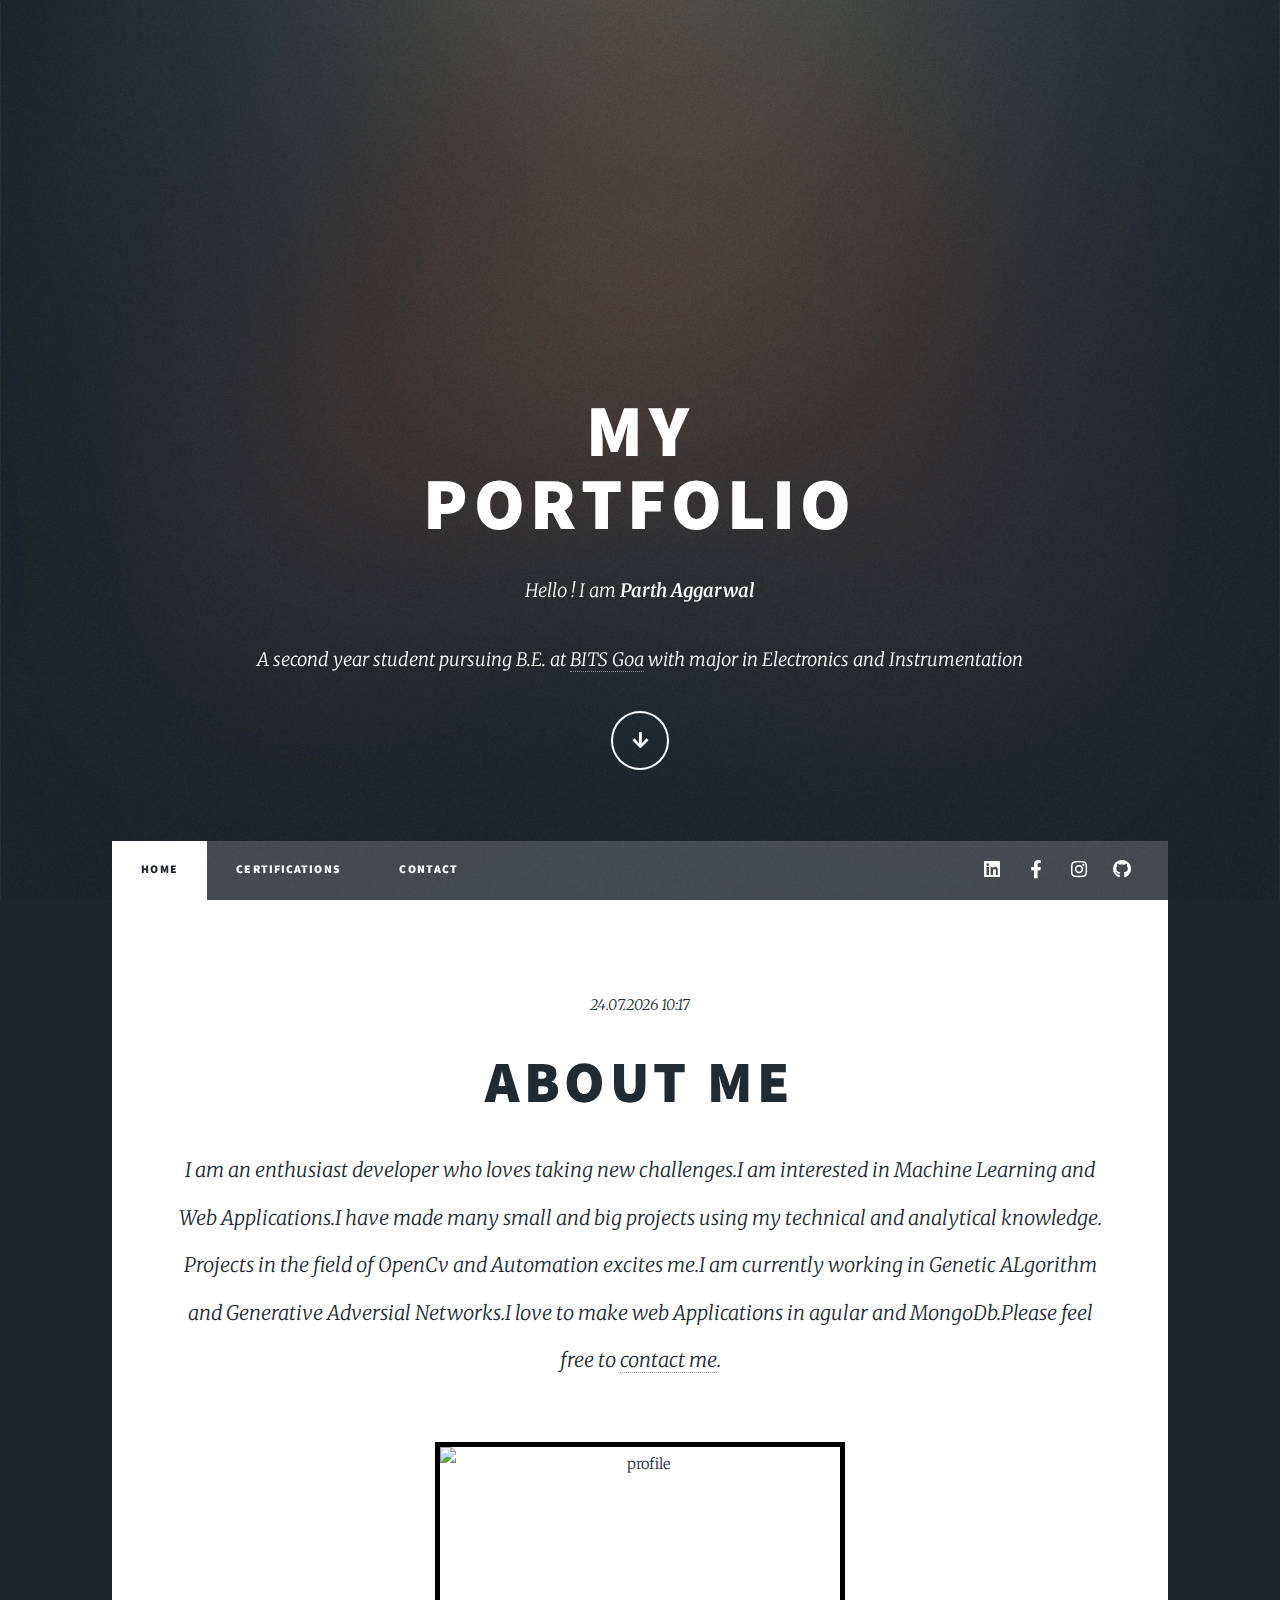
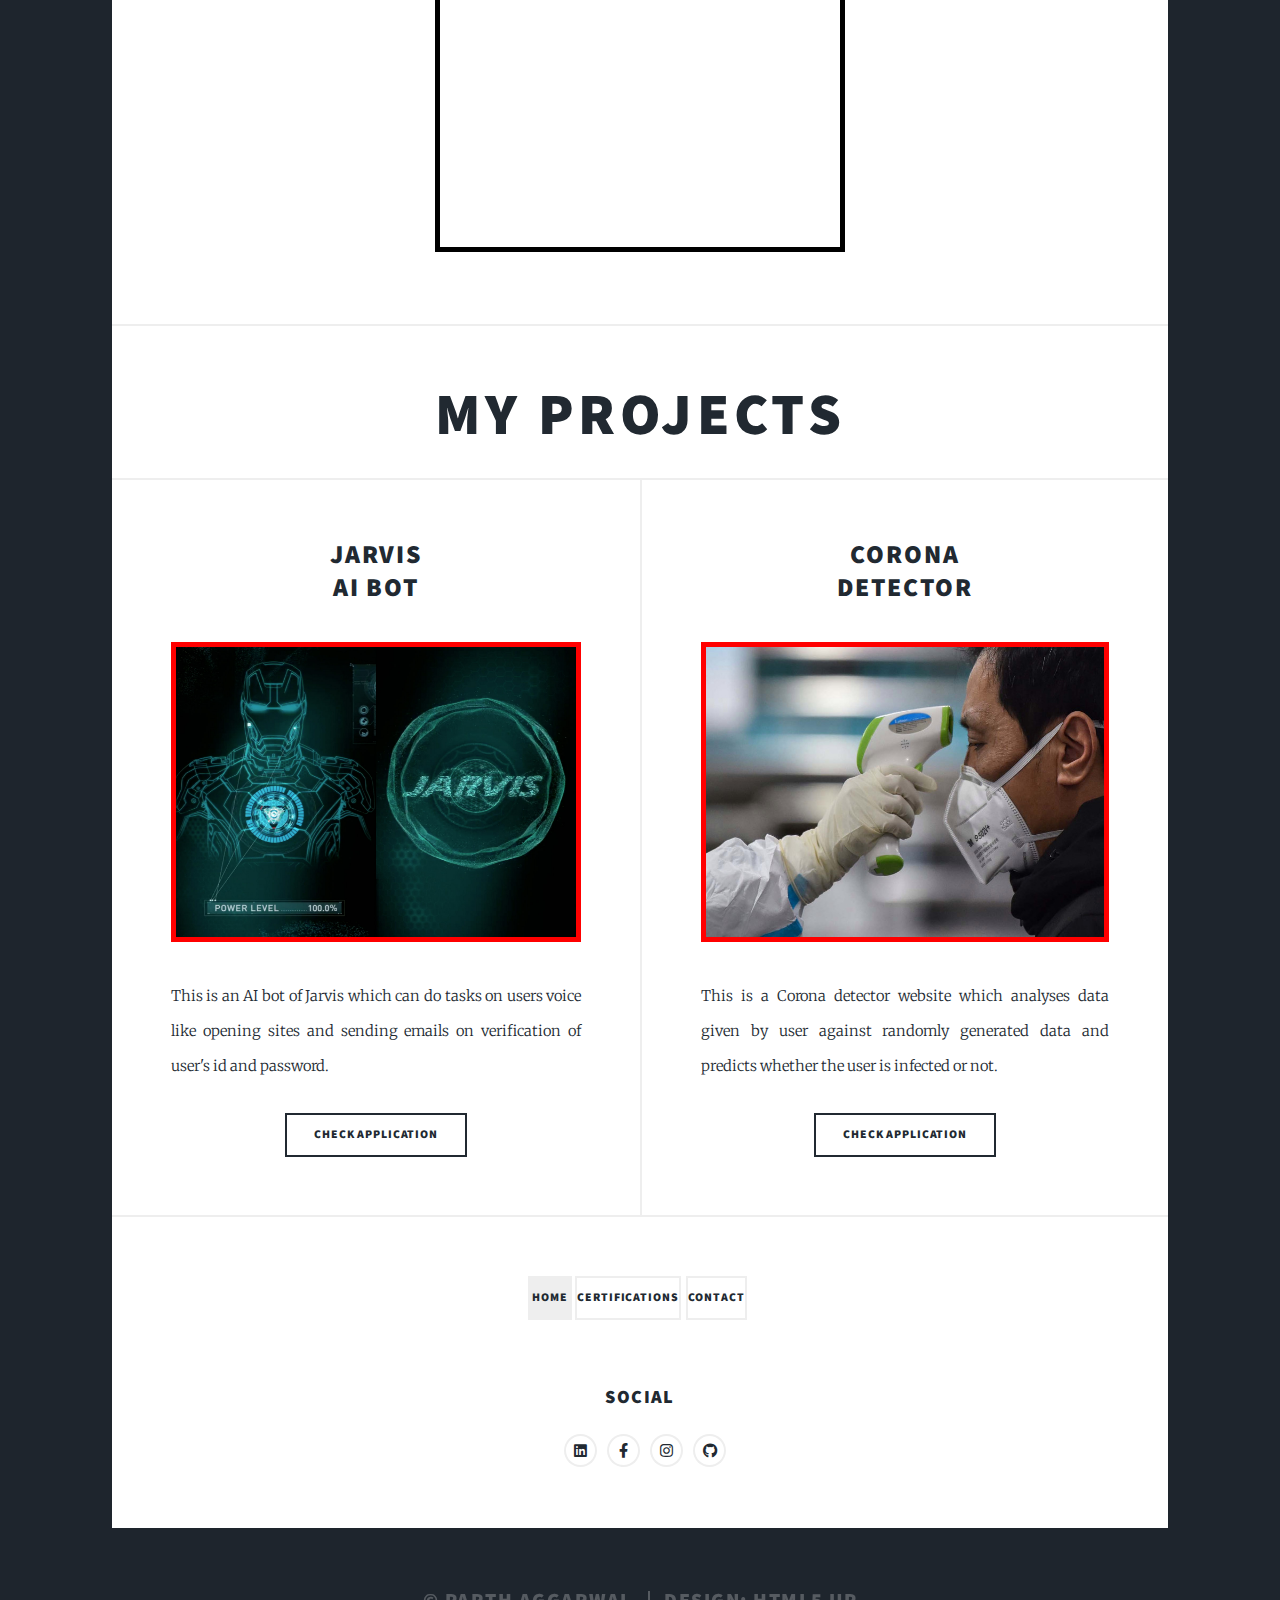
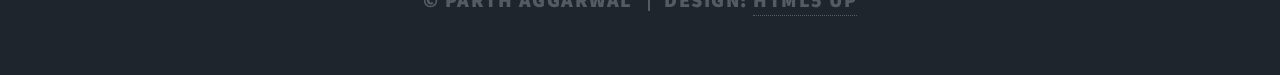
==== index.html @ b9d65b5a "Initial Upload" ====
<!DOCTYPE HTML>
<!--
	Massively by HTML5 UP
	html5up.net | @ajlkn
	Free for personal and commercial use under the CCA 3.0 license (html5up.net/license)
-->
<html>
	<head>
		<title>Parth Aggarwal</title>
		<meta charset="utf-8" />
		<meta name="viewport" content="width=device-width, initial-scale=1, user-scalable=no" />
		<link rel="stylesheet" href="assets/css/main.css" />
		<noscript><link rel="stylesheet" href="assets/css/noscript.css" /></noscript>
	</head>
	<body class="is-preload">
		<!-- Wrapper -->
			<div id="wrapper" class="fade-in">

				<!-- Intro -->
					<div id="intro">
						<h1>My<br />
						Portfolio</h1>
						<p>Hello ! I am <b>Parth Aggarwal</b></p>
						<p>A second year student pursuing B.E. at <a target="_blank" href="https://www.bits-pilani.ac.in/goa/">BITS Goa</a> with major in Electronics and Instrumentation</p>
						<ul class="actions">
							<li><a href="#header" class="button icon solid solo fa-arrow-down scrolly">Continue</a></li>
						</ul>
					</div>

				<!-- Header -->
					<header id="header">
						<a href="index.html" class="logo">Major Interests</a>
					</header>

				<!-- Nav -->
					<nav id="nav">
						<ul class="links">
							<li class="active"><a href="index.html">Home</a></li>
							<li><a href="certification.html">Certifications</a></li>
							<li><a href="contact.html">Contact</a></li>
						</ul>
						<ul class="icons">
							<li><a target="_blank" href="https://www.linkedin.com/in/parth-aggarwal-3418b3186/" class="icon brands alt fa-linkedin"><span class="label">LinkedIn</span></a></li>
							<li><a target="_blank" href="https://www.facebook.com/parth.aggarwal.3979" class="icon brands alt fa-facebook-f"><span class="label">Facebook</span></a></li>
							<li><a target="_blank" href="https://www.instagram.com/parth_agg/" class="icon brands alt fa-instagram"><span class="label">Instagram</span></a></li>
							<li><a target="_blank" href="https://github.com/aparth33" class="icon brands alt fa-github"><span class="label">GitHub</span></a></li>
						</ul>
					</nav>

				<!-- Main -->
					<div id="main">

						<!-- Featured Post -->
							<article class="post featured">
								<header class="major">
									<p><span id="datetime"></span></p>
									<script>
									var dt = new Date();
									document.getElementById("datetime").innerHTML = (("0"+dt.getDate()).slice(-2)) +"."+ (("0"+(dt.getMonth()+1)).slice(-2)) +"."+ (dt.getFullYear()) +" "+ (("0"+dt.getHours()).slice(-2)) +":"+ (("0"+dt.getMinutes()).slice(-2));
									</script>
									<h2><a href="#">About Me<br /></a></h2>
									<p style="font-size:20px">I am an enthusiast developer who loves taking new challenges.I am interested in Machine Learning and Web Applications.I have made many small and big projects using my technical and analytical knowledge.
										Projects in the field of OpenCv and Automation excites me.I am currently working in Genetic ALgorithm and Generative Adversial Networks.I love to make web Applications in agular and MongoDb.Please feel free to <a href="contact.html"> contact me</a>. 
									</p>
								</header>
								<a href="#" class="image main"><img src="https://bit.ly/3bOU0E6" alt="profile" height="400 px" width="400px"></a>
								
							</article>
							
							<h1>MY PROJECTS</h1>
						<!-- Posts -->
							<section class="posts">
								<article>
									<header>
										<h2><a href="#">JARVIS<br />
										AI Bot</a></h2>
									</header>
									<a href="https://github.com/aparth33/Jarvis" target="blank" class="image fit"><img src="images/jarvis.jpg" alt="Jarvis" height="300"></a>
									<p>This is an AI bot of Jarvis which can do tasks on users voice like opening sites and sending emails on verification of user's id and password.</p>
									<ul class="actions special">
										<li><a href="https://github.com/aparth33/Jarvis" target="blank" class="button">Check Application</a></li>
									</ul>
								</article>
								<article>
									<header>
										<h2><a href="#">Corona<br />
										Detector</a></h2>
									</header>
									<a href="https://github.com/aparth33/CoronaDetector" target="blank" class="image fit"><img src="images/corona.jpg" alt="corona" height="300"></a>
									<p>This is a Corona detector website which analyses data given by user against randomly generated data and predicts whether the user is infected or not.</p>
									<ul class="actions special">
										<li><a href="https://github.com/aparth33/CoronaDetector" target="blank" class="button">Check Application</a></li>
									</ul>
								</article>
								<!-- <article>
									<header>
										<span style="font-size:18px" class="date">April 18, 2017</span>
										<h2><a href="#">Ante mattis<br />
										interdum dolor</a></h2>
									</header>
									<a href="#" class="image fit"><img src="images/pic04.jpg" alt="" /></a>
									<p>Donec eget ex magna. Interdum et malesuada fames ac ante ipsum primis in faucibus. Pellentesque venenatis dolor imperdiet dolor mattis sagittis magna etiam.</p>
									<ul class="actions special">
										<li><a href="#" class="button">Check Application</a></li>
									</ul>
								</article>
								<article>
									<header>
										<span class="date">April 14, 2017</span>
										<h2><a href="#">Tempus sed<br />
										nulla imperdiet</a></h2>
									</header>
									<a href="#" class="image fit"><img src="images/pic05.jpg" alt="" /></a>
									<p>Donec eget ex magna. Interdum et malesuada fames ac ante ipsum primis in faucibus. Pellentesque venenatis dolor imperdiet dolor mattis sagittis magna etiam.</p>
									<ul class="actions special">
										<li><a href="#" class="button">Check Application</a></li>
									</ul>
								</article>
								<article>
									<header>
										<span class="date">April 11, 2017</span>
										<h2><a href="#">Odio magna<br />
										sed consectetur</a></h2>
									</header>
									<a href="#" class="image fit"><img src="images/pic06.jpg" alt="" /></a>
									<p>Donec eget ex magna. Interdum et malesuada fames ac ante ipsum primis in faucibus. Pellentesque venenatis dolor imperdiet dolor mattis sagittis magna etiam.</p>
									<ul class="actions special">
										<li><a href="#" class="button">Check Application</a></li>
									</ul>
								</article>
								<article>
									<header>
										<span class="date">April 7, 2017</span>
										<h2><a href="#">Augue lorem<br />
										primis vestibulum</a></h2>
									</header>
									<a href="#" class="image fit"><img src="images/pic07.jpg" alt="" /></a>
									<p>Donec eget ex magna. Interdum et malesuada fames ac ante ipsum primis in faucibus. Pellentesque venenatis dolor imperdiet dolor mattis sagittis magna etiam.</p>
									<ul class="actions special">
										<li><a href="#" class="button">Check Application</a></li>
									</ul>
								</article> -->
							</section>

						<!-- Footer -->
							<footer>
								<div class="pagination">
									<!--<a href="#" class="previous">Prev</a>-->
									<a href="#" style="margin-right:5px" class="page active">Home</a>
									<a href="certification.html" class="page">Certifications</a>
									<a href="contact.html" style="margin-left:5px" class="page">Contact</span>
								</div>
								<section>
									<h3>Social</h3>
									<ul class="icons alt">
										<li><a target="_blank" href="https://www.linkedin.com/in/parth-aggarwal-3418b3186/" class="icon brands alt fa-linkedin"><span class="label">LinkedIn</span></a></li>
										<li><a target="_blank" href="https://www.facebook.com/parth.aggarwal.3979" class="icon brands alt fa-facebook-f"><span class="label">Facebook</span></a></li>
										<li><a target="_blank" href="https://www.instagram.com/parth_agg/" class="icon brands alt fa-instagram"><span class="label">Instagram</span></a></li>
										<li><a target="_blank" href="https://github.com/aparth33" class="icon brands alt fa-github"><span class="label">GitHub</span></a></li>	
									</ul>
								</section>
							</footer>

					</div>
					
				

				<!-- Copyright -->
					<div style="font-size: 20px" id="copyright">
						<ul><li>&copy; Parth Aggarwal</li><li>Design: <a href="https://html5up.net">HTML5 UP</a></li></ul>
					</div>

			</div>

		<!-- Scripts -->
			<script src="assets/js/jquery.min.js"></script>
			<script src="assets/js/jquery.scrollex.min.js"></script>
			<script src="assets/js/jquery.scrolly.min.js"></script>
			<script src="assets/js/browser.min.js"></script>
			<script src="assets/js/breakpoints.min.js"></script>
			<script src="assets/js/util.js"></script>
			<script src="assets/js/main.js"></script>

	</body>
</html>
---- assets/css/main.css ----
@import url(fontawesome-all.min.css);
@import url("https://fonts.googleapis.com/css?family=Merriweather:300,700,300italic,700italic|Source+Sans+Pro:900");

/*
	Massively by HTML5 UP
	html5up.net | @ajlkn
	Free for personal and commercial use under the CCA 3.0 license (html5up.net/license)
*/

html, body, div, span, applet, object,
iframe, h1, h2, h3, h4, h5, h6, p, blockquote,
pre, a, abbr, acronym, address, big, cite,
code, del, dfn, em, img, ins, kbd, q, s, samp,
small, strike, strong, sub, sup, tt, var, b,
u, i, center, dl, dt, dd, ol, ul, li, fieldset,
form, label, legend, table, caption, tbody,
tfoot, thead, tr, th, td, article, aside,
canvas, details, embed, figure, figcaption,
footer, header, hgroup, menu, nav, output, ruby,
section, summary, time, mark, audio, video {
	margin: 0;
	padding: 0;
	border: 0;
	font-size: 100%;
	font: inherit;
	vertical-align: baseline;}

article, aside, details, figcaption, figure,
footer, header, hgroup, menu, nav, section {
	display: block;}

body {
	line-height: 1;
}

ol, ul {
	list-style: none;
}

blockquote, q {
	quotes: none;
}

	blockquote:before, blockquote:after, q:before, q:after {
		content: '';
		content: none;
	}

table {
	border-collapse: collapse;
	border-spacing: 0;
}

body {
	-webkit-text-size-adjust: none;
}

mark {
	background-color: transparent;
	color: inherit;
}

input::-moz-focus-inner {
	border: 0;
	padding: 0;
}

input, select, textarea {
	-moz-appearance: none;
	-webkit-appearance: none;
	-ms-appearance: none;
	appearance: none;
}
/* Basic */

	@-ms-viewport {
		width: device-width;
	}

	body {
		-ms-overflow-style: scrollbar;
	}

	@media screen and (max-width: 480px) {

		html, body {
			min-width: 320px;
		}

	}

	html {
		box-sizing: border-box;
	}

	*, *:before, *:after {
		box-sizing: inherit;
	}

	body {
		background-color: #1e252d;
	}

		body.is-preload *, body.is-preload *:before, body.is-preload *:after {
			-moz-animation: none !important;
			-webkit-animation: none !important;
			-ms-animation: none !important;
			animation: none !important;
			-moz-transition: none !important;
			-webkit-transition: none !important;
			-ms-transition: none !important;
			transition: none !important;
		}

/* Type */

	html {
		font-size: 16pt;
	}

		@media screen and (max-width: 1680px) {

			html {
				font-size: 12pt;
			}

		}

		@media screen and (max-width: 1280px) {

			html {
				font-size: 11pt;
			}

		}

		@media screen and (max-width: 360px) {

			html {
				font-size: 10pt;
			}

		}

	body {
		color: #212931;
	}

	body, input, select, textarea {
		font-family: "Merriweather", Georgia, serif;
		font-weight: 300;
		font-size: 1rem;
		line-height: 2.375;
	}

	a {
		-moz-transition: color 0.2s ease-in-out, background-color 0.2s ease-in-out, border-color 0.2s ease-in-out, box-shadow 0.2s ease-in-out;
		-webkit-transition: color 0.2s ease-in-out, background-color 0.2s ease-in-out, border-color 0.2s ease-in-out, box-shadow 0.2s ease-in-out;
		-ms-transition: color 0.2s ease-in-out, background-color 0.2s ease-in-out, border-color 0.2s ease-in-out, box-shadow 0.2s ease-in-out;
		transition: color 0.2s ease-in-out, background-color 0.2s ease-in-out, border-color 0.2s ease-in-out, box-shadow 0.2s ease-in-out;
		border-bottom: dotted 1px;
		text-decoration: none;
	}

		a:hover {
			border-bottom-color: transparent;
		}

	strong, b {
		font-weight: 600;
	}
	
	em, i {
		font-style: italic;
	}

	p {
		text-align: justify;
		margin: 0 0 2rem 0;
	}
	

	h1, h2, h3, h4, h5, h6 {
		font-family: "Source Sans Pro", Helvetica, sans-serif;
		font-weight: 900;
		line-height: 1.5;
		letter-spacing: 0.075em;
		text-transform: uppercase;
		margin: 0 0 1rem 0;
	}

		h1 a, h2 a, h3 a, h4 a, h5 a, h6 a {
			border-bottom: 0;
			color: inherit;
			text-decoration: none;
		}

	h1 {
		font-size: 4rem;
		line-height: 1.1;
		margin: 0 0 2rem 0;
		text-align: center;
	}

	h2 {
		font-size: 1.75rem;
		line-height: 1.3;
		margin: 0 0 1.5rem 0;
	}

	h3 {
		font-size: 1.25rem;
		margin: 0 0 1.5rem 0;
	}

	h4 {
		font-size: 1rem;
	}

	h5 {
		font-size: 0.9rem;
	}

	h6 {
		font-size: 0.8rem;
	}

	sub {
		font-size: 0.8rem;
		position: relative;
		top: 0.5rem;
	}

	sup {
		font-size: 0.8rem;
		position: relative;
		top: -0.5rem;
	}

	blockquote {
		border-left: solid 4px;
		font-style: italic;
		margin: 0 0 2rem 0;
		padding: 0.5rem 0 0.5rem 2rem;
	}

	code {
		border: solid 2px;
		font-family: "Courier New", monospace;
		font-size: 0.9rem;
		margin: 0 0.25rem;
		padding: 0.25rem 0.65rem;
	}

	pre {
		-webkit-overflow-scrolling: touch;
		font-family: "Courier New", monospace;
		font-size: 0.9rem;
		margin: 0 0 2rem 0;
	}

		pre code {
			display: block;
			line-height: 1.75;
			padding: 1rem 1.5rem;
			overflow-x: auto;
		}

	hr {
		border: 0;
		border-bottom: solid 2px;
		margin: 3rem 0;
	}

		hr.major {
			margin: 5rem 0;
		}

	.align-left {
		text-align: left;
	}

	.align-center {
		text-align: center;
	}

	.align-right {
		text-align: right;
	}

	input, select, textarea {
		color: #212931;
	}

	a {
		color: #212931;
		border-bottom-color: rgba(33, 41, 49, 0.5);
	}

		a:hover {
			border-bottom-color: transparent;
			color: #18bfef !important;
		}

	strong, b {
		color: #212931;
	}

	h1, h2, h3, h4, h5, h6 {
		color: #212931;
	}

	blockquote {
		border-left-color: #eeeeee;
	}

	code {
		background: rgba(220, 220, 220, 0.25);
		border-color: #eeeeee;
	}

	hr {
		border-bottom-color: #eeeeee;
	}

/* Row */

	.row {
		display: flex;
		flex-wrap: wrap;
		box-sizing: border-box;
		align-items: stretch;
	}

		.row > * {
			box-sizing: border-box;
		}

		.row.gtr-uniform > * > :last-child {
			margin-bottom: 0;
		}

		.row.aln-left {
			justify-content: flex-start;
		}

		.row.aln-center {
			justify-content: center;
		}

		.row.aln-right {
			justify-content: flex-end;
		}

		.row.aln-top {
			align-items: flex-start;
		}

		.row.aln-middle {
			align-items: center;
		}

		.row.aln-bottom {
			align-items: flex-end;
		}

		.row > .imp {
			order: -1;
		}

		.row > .col-1 {
			width: 8.33333%;
		}

		.row > .off-1 {
			margin-left: 8.33333%;
		}

		.row > .col-2 {
			width: 16.66667%;
		}

		.row > .off-2 {
			margin-left: 16.66667%;
		}

		.row > .col-3 {
			width: 25%;
		}

		.row > .off-3 {
			margin-left: 25%;
		}

		.row > .col-4 {
			width: 33.33333%;
		}

		.row > .off-4 {
			margin-left: 33.33333%;
		}

		.row > .col-5 {
			width: 41.66667%;
		}

		.row > .off-5 {
			margin-left: 41.66667%;
		}

		.row > .col-6 {
			width: 50%;
		}

		.row > .off-6 {
			margin-left: 50%;
		}

		.row > .col-7 {
			width: 58.33333%;
		}

		.row > .off-7 {
			margin-left: 58.33333%;
		}

		.row > .col-8 {
			width: 66.66667%;
		}

		.row > .off-8 {
			margin-left: 66.66667%;
		}

		.row > .col-9 {
			width: 75%;
		}

		.row > .off-9 {
			margin-left: 75%;
		}

		.row > .col-10 {
			width: 83.33333%;
		}

		.row > .off-10 {
			margin-left: 83.33333%;
		}

		.row > .col-11 {
			width: 91.66667%;
		}

		.row > .off-11 {
			margin-left: 91.66667%;
		}

		.row > .col-12 {
			width: 100%;
		}

		.row > .off-12 {
			margin-left: 100%;
		}

		.row.gtr-0 {
			margin-top: 0;
			margin-left: 0rem;
		}

			.row.gtr-0 > * {
				padding: 0 0 0 0rem;
			}

			.row.gtr-0.gtr-uniform {
				margin-top: 0rem;
			}

				.row.gtr-0.gtr-uniform > * {
					padding-top: 0rem;
				}

		.row.gtr-25 {
			margin-top: 0;
			margin-left: -0.375rem;
		}

			.row.gtr-25 > * {
				padding: 0 0 0 0.375rem;
			}

			.row.gtr-25.gtr-uniform {
				margin-top: -0.375rem;
			}

				.row.gtr-25.gtr-uniform > * {
					padding-top: 0.375rem;
				}

		.row.gtr-50 {
			margin-top: 0;
			margin-left: -0.75rem;
		}

			.row.gtr-50 > * {
				padding: 0 0 0 0.75rem;
			}

			.row.gtr-50.gtr-uniform {
				margin-top: -0.75rem;
			}

				.row.gtr-50.gtr-uniform > * {
					padding-top: 0.75rem;
				}

		.row {
			margin-top: 0;
			margin-left: -1.5rem;
		}

			.row > * {
				padding: 0 0 0 1.5rem;
			}

			.row.gtr-uniform {
				margin-top: -1.5rem;
			}

				.row.gtr-uniform > * {
					padding-top: 1.5rem;
				}

		.row.gtr-150 {
			margin-top: 0;
			margin-left: -2.25rem;
		}

			.row.gtr-150 > * {
				padding: 0 0 0 2.25rem;
			}

			.row.gtr-150.gtr-uniform {
				margin-top: -2.25rem;
			}

				.row.gtr-150.gtr-uniform > * {
					padding-top: 2.25rem;
				}

		.row.gtr-200 {
			margin-top: 0;
			margin-left: -3rem;
		}

			.row.gtr-200 > * {
				padding: 0 0 0 3rem;
			}

			.row.gtr-200.gtr-uniform {
				margin-top: -3rem;
			}

				.row.gtr-200.gtr-uniform > * {
					padding-top: 3rem;
				}

		@media screen and (max-width: 1680px) {

			.row {
				display: flex;
				flex-wrap: wrap;
				box-sizing: border-box;
				align-items: stretch;
			}

				.row > * {
					box-sizing: border-box;
				}

				.row.gtr-uniform > * > :last-child {
					margin-bottom: 0;
				}

				.row.aln-left {
					justify-content: flex-start;
				}

				.row.aln-center {
					justify-content: center;
				}

				.row.aln-right {
					justify-content: flex-end;
				}

				.row.aln-top {
					align-items: flex-start;
				}

				.row.aln-middle {
					align-items: center;
				}

				.row.aln-bottom {
					align-items: flex-end;
				}

				.row > .imp-xlarge {
					order: -1;
				}

				.row > .col-1-xlarge {
					width: 8.33333%;
				}

				.row > .off-1-xlarge {
					margin-left: 8.33333%;
				}

				.row > .col-2-xlarge {
					width: 16.66667%;
				}

				.row > .off-2-xlarge {
					margin-left: 16.66667%;
				}

				.row > .col-3-xlarge {
					width: 25%;
				}

				.row > .off-3-xlarge {
					margin-left: 25%;
				}

				.row > .col-4-xlarge {
					width: 33.33333%;
				}

				.row > .off-4-xlarge {
					margin-left: 33.33333%;
				}

				.row > .col-5-xlarge {
					width: 41.66667%;
				}

				.row > .off-5-xlarge {
					margin-left: 41.66667%;
				}

				.row > .col-6-xlarge {
					width: 50%;
				}

				.row > .off-6-xlarge {
					margin-left: 50%;
				}

				.row > .col-7-xlarge {
					width: 58.33333%;
				}

				.row > .off-7-xlarge {
					margin-left: 58.33333%;
				}

				.row > .col-8-xlarge {
					width: 66.66667%;
				}

				.row > .off-8-xlarge {
					margin-left: 66.66667%;
				}

				.row > .col-9-xlarge {
					width: 75%;
				}

				.row > .off-9-xlarge {
					margin-left: 75%;
				}

				.row > .col-10-xlarge {
					width: 83.33333%;
				}

				.row > .off-10-xlarge {
					margin-left: 83.33333%;
				}

				.row > .col-11-xlarge {
					width: 91.66667%;
				}

				.row > .off-11-xlarge {
					margin-left: 91.66667%;
				}

				.row > .col-12-xlarge {
					width: 100%;
				}

				.row > .off-12-xlarge {
					margin-left: 100%;
				}

				.row.gtr-0 {
					margin-top: 0;
					margin-left: 0rem;
				}

					.row.gtr-0 > * {
						padding: 0 0 0 0rem;
					}

					.row.gtr-0.gtr-uniform {
						margin-top: 0rem;
					}

						.row.gtr-0.gtr-uniform > * {
							padding-top: 0rem;
						}

				.row.gtr-25 {
					margin-top: 0;
					margin-left: -0.375rem;
				}

					.row.gtr-25 > * {
						padding: 0 0 0 0.375rem;
					}

					.row.gtr-25.gtr-uniform {
						margin-top: -0.375rem;
					}

						.row.gtr-25.gtr-uniform > * {
							padding-top: 0.375rem;
						}

				.row.gtr-50 {
					margin-top: 0;
					margin-left: -0.75rem;
				}

					.row.gtr-50 > * {
						padding: 0 0 0 0.75rem;
					}

					.row.gtr-50.gtr-uniform {
						margin-top: -0.75rem;
					}

						.row.gtr-50.gtr-uniform > * {
							padding-top: 0.75rem;
						}

				.row {
					margin-top: 0;
					margin-left: -1.5rem;
				}

					.row > * {
						padding: 0 0 0 1.5rem;
					}

					.row.gtr-uniform {
						margin-top: -1.5rem;
					}

						.row.gtr-uniform > * {
							padding-top: 1.5rem;
						}

				.row.gtr-150 {
					margin-top: 0;
					margin-left: -2.25rem;
				}

					.row.gtr-150 > * {
						padding: 0 0 0 2.25rem;
					}

					.row.gtr-150.gtr-uniform {
						margin-top: -2.25rem;
					}

						.row.gtr-150.gtr-uniform > * {
							padding-top: 2.25rem;
						}

				.row.gtr-200 {
					margin-top: 0;
					margin-left: -3rem;
				}

					.row.gtr-200 > * {
						padding: 0 0 0 3rem;
					}

					.row.gtr-200.gtr-uniform {
						margin-top: -3rem;
					}

						.row.gtr-200.gtr-uniform > * {
							padding-top: 3rem;
						}

		}

		@media screen and (max-width: 1280px) {

			.row {
				display: flex;
				flex-wrap: wrap;
				box-sizing: border-box;
				align-items: stretch;
			}

				.row > * {
					box-sizing: border-box;
				}

				.row.gtr-uniform > * > :last-child {
					margin-bottom: 0;
				}

				.row.aln-left {
					justify-content: flex-start;
				}

				.row.aln-center {
					justify-content: center;
				}

				.row.aln-right {
					justify-content: flex-end;
				}

				.row.aln-top {
					align-items: flex-start;
				}

				.row.aln-middle {
					align-items: center;
				}

				.row.aln-bottom {
					align-items: flex-end;
				}

				.row > .imp-large {
					order: -1;
				}

				.row > .col-1-large {
					width: 8.33333%;
				}

				.row > .off-1-large {
					margin-left: 8.33333%;
				}

				.row > .col-2-large {
					width: 16.66667%;
				}

				.row > .off-2-large {
					margin-left: 16.66667%;
				}

				.row > .col-3-large {
					width: 25%;
				}

				.row > .off-3-large {
					margin-left: 25%;
				}

				.row > .col-4-large {
					width: 33.33333%;
				}

				.row > .off-4-large {
					margin-left: 33.33333%;
				}

				.row > .col-5-large {
					width: 41.66667%;
				}

				.row > .off-5-large {
					margin-left: 41.66667%;
				}

				.row > .col-6-large {
					width: 50%;
				}

				.row > .off-6-large {
					margin-left: 50%;
				}

				.row > .col-7-large {
					width: 58.33333%;
				}

				.row > .off-7-large {
					margin-left: 58.33333%;
				}

				.row > .col-8-large {
					width: 66.66667%;
				}

				.row > .off-8-large {
					margin-left: 66.66667%;
				}

				.row > .col-9-large {
					width: 75%;
				}

				.row > .off-9-large {
					margin-left: 75%;
				}

				.row > .col-10-large {
					width: 83.33333%;
				}

				.row > .off-10-large {
					margin-left: 83.33333%;
				}

				.row > .col-11-large {
					width: 91.66667%;
				}

				.row > .off-11-large {
					margin-left: 91.66667%;
				}

				.row > .col-12-large {
					width: 100%;
				}

				.row > .off-12-large {
					margin-left: 100%;
				}

				.row.gtr-0 {
					margin-top: 0;
					margin-left: 0rem;
				}

					.row.gtr-0 > * {
						padding: 0 0 0 0rem;
					}

					.row.gtr-0.gtr-uniform {
						margin-top: 0rem;
					}

						.row.gtr-0.gtr-uniform > * {
							padding-top: 0rem;
						}

				.row.gtr-25 {
					margin-top: 0;
					margin-left: -0.375rem;
				}

					.row.gtr-25 > * {
						padding: 0 0 0 0.375rem;
					}

					.row.gtr-25.gtr-uniform {
						margin-top: -0.375rem;
					}

						.row.gtr-25.gtr-uniform > * {
							padding-top: 0.375rem;
						}

				.row.gtr-50 {
					margin-top: 0;
					margin-left: -0.75rem;
				}

					.row.gtr-50 > * {
						padding: 0 0 0 0.75rem;
					}

					.row.gtr-50.gtr-uniform {
						margin-top: -0.75rem;
					}

						.row.gtr-50.gtr-uniform > * {
							padding-top: 0.75rem;
						}

				.row {
					margin-top: 0;
					margin-left: -1.5rem;
				}

					.row > * {
						padding: 0 0 0 1.5rem;
					}

					.row.gtr-uniform {
						margin-top: -1.5rem;
					}

						.row.gtr-uniform > * {
							padding-top: 1.5rem;
						}

				.row.gtr-150 {
					margin-top: 0;
					margin-left: -2.25rem;
				}

					.row.gtr-150 > * {
						padding: 0 0 0 2.25rem;
					}

					.row.gtr-150.gtr-uniform {
						margin-top: -2.25rem;
					}

						.row.gtr-150.gtr-uniform > * {
							padding-top: 2.25rem;
						}

				.row.gtr-200 {
					margin-top: 0;
					margin-left: -3rem;
				}

					.row.gtr-200 > * {
						padding: 0 0 0 3rem;
					}

					.row.gtr-200.gtr-uniform {
						margin-top: -3rem;
					}

						.row.gtr-200.gtr-uniform > * {
							padding-top: 3rem;
						}

		}

		@media screen and (max-width: 980px) {

			.row {
				display: flex;
				flex-wrap: wrap;
				box-sizing: border-box;
				align-items: stretch;
			}

				.row > * {
					box-sizing: border-box;
				}

				.row.gtr-uniform > * > :last-child {
					margin-bottom: 0;
				}

				.row.aln-left {
					justify-content: flex-start;
				}

				.row.aln-center {
					justify-content: center;
				}

				.row.aln-right {
					justify-content: flex-end;
				}

				.row.aln-top {
					align-items: flex-start;
				}

				.row.aln-middle {
					align-items: center;
				}

				.row.aln-bottom {
					align-items: flex-end;
				}

				.row > .imp-medium {
					order: -1;
				}

				.row > .col-1-medium {
					width: 8.33333%;
				}

				.row > .off-1-medium {
					margin-left: 8.33333%;
				}

				.row > .col-2-medium {
					width: 16.66667%;
				}

				.row > .off-2-medium {
					margin-left: 16.66667%;
				}

				.row > .col-3-medium {
					width: 25%;
				}

				.row > .off-3-medium {
					margin-left: 25%;
				}

				.row > .col-4-medium {
					width: 33.33333%;
				}

				.row > .off-4-medium {
					margin-left: 33.33333%;
				}

				.row > .col-5-medium {
					width: 41.66667%;
				}

				.row > .off-5-medium {
					margin-left: 41.66667%;
				}

				.row > .col-6-medium {
					width: 50%;
				}

				.row > .off-6-medium {
					margin-left: 50%;
				}

				.row > .col-7-medium {
					width: 58.33333%;
				}

				.row > .off-7-medium {
					margin-left: 58.33333%;
				}

				.row > .col-8-medium {
					width: 66.66667%;
				}

				.row > .off-8-medium {
					margin-left: 66.66667%;
				}

				.row > .col-9-medium {
					width: 75%;
				}

				.row > .off-9-medium {
					margin-left: 75%;
				}

				.row > .col-10-medium {
					width: 83.33333%;
				}

				.row > .off-10-medium {
					margin-left: 83.33333%;
				}

				.row > .col-11-medium {
					width: 91.66667%;
				}

				.row > .off-11-medium {
					margin-left: 91.66667%;
				}

				.row > .col-12-medium {
					width: 100%;
				}

				.row > .off-12-medium {
					margin-left: 100%;
				}

				.row.gtr-0 {
					margin-top: 0;
					margin-left: 0rem;
				}

					.row.gtr-0 > * {
						padding: 0 0 0 0rem;
					}

					.row.gtr-0.gtr-uniform {
						margin-top: 0rem;
					}

						.row.gtr-0.gtr-uniform > * {
							padding-top: 0rem;
						}

				.row.gtr-25 {
					margin-top: 0;
					margin-left: -0.375rem;
				}

					.row.gtr-25 > * {
						padding: 0 0 0 0.375rem;
					}

					.row.gtr-25.gtr-uniform {
						margin-top: -0.375rem;
					}

						.row.gtr-25.gtr-uniform > * {
							padding-top: 0.375rem;
						}

				.row.gtr-50 {
					margin-top: 0;
					margin-left: -0.75rem;
				}

					.row.gtr-50 > * {
						padding: 0 0 0 0.75rem;
					}

					.row.gtr-50.gtr-uniform {
						margin-top: -0.75rem;
					}

						.row.gtr-50.gtr-uniform > * {
							padding-top: 0.75rem;
						}

				.row {
					margin-top: 0;
					margin-left: -1.5rem;
				}

					.row > * {
						padding: 0 0 0 1.5rem;
					}

					.row.gtr-uniform {
						margin-top: -1.5rem;
					}

						.row.gtr-uniform > * {
							padding-top: 1.5rem;
						}

				.row.gtr-150 {
					margin-top: 0;
					margin-left: -2.25rem;
				}

					.row.gtr-150 > * {
						padding: 0 0 0 2.25rem;
					}

					.row.gtr-150.gtr-uniform {
						margin-top: -2.25rem;
					}

						.row.gtr-150.gtr-uniform > * {
							padding-top: 2.25rem;
						}

				.row.gtr-200 {
					margin-top: 0;
					margin-left: -3rem;
				}

					.row.gtr-200 > * {
						padding: 0 0 0 3rem;
					}

					.row.gtr-200.gtr-uniform {
						margin-top: -3rem;
					}

						.row.gtr-200.gtr-uniform > * {
							padding-top: 3rem;
						}

		}

		@media screen and (max-width: 736px) {

			.row {
				display: flex;
				flex-wrap: wrap;
				box-sizing: border-box;
				align-items: stretch;
			}

				.row > * {
					box-sizing: border-box;
				}

				.row.gtr-uniform > * > :last-child {
					margin-bottom: 0;
				}

				.row.aln-left {
					justify-content: flex-start;
				}

				.row.aln-center {
					justify-content: center;
				}

				.row.aln-right {
					justify-content: flex-end;
				}

				.row.aln-top {
					align-items: flex-start;
				}

				.row.aln-middle {
					align-items: center;
				}

				.row.aln-bottom {
					align-items: flex-end;
				}

				.row > .imp-small {
					order: -1;
				}

				.row > .col-1-small {
					width: 8.33333%;
				}

				.row > .off-1-small {
					margin-left: 8.33333%;
				}

				.row > .col-2-small {
					width: 16.66667%;
				}

				.row > .off-2-small {
					margin-left: 16.66667%;
				}

				.row > .col-3-small {
					width: 25%;
				}

				.row > .off-3-small {
					margin-left: 25%;
				}

				.row > .col-4-small {
					width: 33.33333%;
				}

				.row > .off-4-small {
					margin-left: 33.33333%;
				}

				.row > .col-5-small {
					width: 41.66667%;
				}

				.row > .off-5-small {
					margin-left: 41.66667%;
				}

				.row > .col-6-small {
					width: 50%;
				}

				.row > .off-6-small {
					margin-left: 50%;
				}

				.row > .col-7-small {
					width: 58.33333%;
				}

				.row > .off-7-small {
					margin-left: 58.33333%;
				}

				.row > .col-8-small {
					width: 66.66667%;
				}

				.row > .off-8-small {
					margin-left: 66.66667%;
				}

				.row > .col-9-small {
					width: 75%;
				}

				.row > .off-9-small {
					margin-left: 75%;
				}

				.row > .col-10-small {
					width: 83.33333%;
				}

				.row > .off-10-small {
					margin-left: 83.33333%;
				}

				.row > .col-11-small {
					width: 91.66667%;
				}

				.row > .off-11-small {
					margin-left: 91.66667%;
				}

				.row > .col-12-small {
					width: 100%;
				}

				.row > .off-12-small {
					margin-left: 100%;
				}

				.row.gtr-0 {
					margin-top: 0;
					margin-left: 0rem;
				}

					.row.gtr-0 > * {
						padding: 0 0 0 0rem;
					}

					.row.gtr-0.gtr-uniform {
						margin-top: 0rem;
					}

						.row.gtr-0.gtr-uniform > * {
							padding-top: 0rem;
						}

				.row.gtr-25 {
					margin-top: 0;
					margin-left: -0.375rem;
				}

					.row.gtr-25 > * {
						padding: 0 0 0 0.375rem;
					}

					.row.gtr-25.gtr-uniform {
						margin-top: -0.375rem;
					}

						.row.gtr-25.gtr-uniform > * {
							padding-top: 0.375rem;
						}

				.row.gtr-50 {
					margin-top: 0;
					margin-left: -0.75rem;
				}

					.row.gtr-50 > * {
						padding: 0 0 0 0.75rem;
					}

					.row.gtr-50.gtr-uniform {
						margin-top: -0.75rem;
					}

						.row.gtr-50.gtr-uniform > * {
							padding-top: 0.75rem;
						}

				.row {
					margin-top: 0;
					margin-left: -1.5rem;
				}

					.row > * {
						padding: 0 0 0 1.5rem;
					}

					.row.gtr-uniform {
						margin-top: -1.5rem;
					}

						.row.gtr-uniform > * {
							padding-top: 1.5rem;
						}

				.row.gtr-150 {
					margin-top: 0;
					margin-left: -2.25rem;
				}

					.row.gtr-150 > * {
						padding: 0 0 0 2.25rem;
					}

					.row.gtr-150.gtr-uniform {
						margin-top: -2.25rem;
					}

						.row.gtr-150.gtr-uniform > * {
							padding-top: 2.25rem;
						}

				.row.gtr-200 {
					margin-top: 0;
					margin-left: -3rem;
				}

					.row.gtr-200 > * {
						padding: 0 0 0 3rem;
					}

					.row.gtr-200.gtr-uniform {
						margin-top: -3rem;
					}

						.row.gtr-200.gtr-uniform > * {
							padding-top: 3rem;
						}

		}

		@media screen and (max-width: 480px) {

			.row {
				display: flex;
				flex-wrap: wrap;
				box-sizing: border-box;
				align-items: stretch;
			}

				.row > * {
					box-sizing: border-box;
				}

				.row.gtr-uniform > * > :last-child {
					margin-bottom: 0;
				}

				.row.aln-left {
					justify-content: flex-start;
				}

				.row.aln-center {
					justify-content: center;
				}

				.row.aln-right {
					justify-content: flex-end;
				}

				.row.aln-top {
					align-items: flex-start;
				}

				.row.aln-middle {
					align-items: center;
				}

				.row.aln-bottom {
					align-items: flex-end;
				}

				.row > .imp-xsmall {
					order: -1;
				}

				.row > .col-1-xsmall {
					width: 8.33333%;
				}

				.row > .off-1-xsmall {
					margin-left: 8.33333%;
				}

				.row > .col-2-xsmall {
					width: 16.66667%;
				}

				.row > .off-2-xsmall {
					margin-left: 16.66667%;
				}

				.row > .col-3-xsmall {
					width: 25%;
				}

				.row > .off-3-xsmall {
					margin-left: 25%;
				}

				.row > .col-4-xsmall {
					width: 33.33333%;
				}

				.row > .off-4-xsmall {
					margin-left: 33.33333%;
				}

				.row > .col-5-xsmall {
					width: 41.66667%;
				}

				.row > .off-5-xsmall {
					margin-left: 41.66667%;
				}

				.row > .col-6-xsmall {
					width: 50%;
				}

				.row > .off-6-xsmall {
					margin-left: 50%;
				}

				.row > .col-7-xsmall {
					width: 58.33333%;
				}

				.row > .off-7-xsmall {
					margin-left: 58.33333%;
				}

				.row > .col-8-xsmall {
					width: 66.66667%;
				}

				.row > .off-8-xsmall {
					margin-left: 66.66667%;
				}

				.row > .col-9-xsmall {
					width: 75%;
				}

				.row > .off-9-xsmall {
					margin-left: 75%;
				}

				.row > .col-10-xsmall {
					width: 83.33333%;
				}

				.row > .off-10-xsmall {
					margin-left: 83.33333%;
				}

				.row > .col-11-xsmall {
					width: 91.66667%;
				}

				.row > .off-11-xsmall {
					margin-left: 91.66667%;
				}

				.row > .col-12-xsmall {
					width: 100%;
				}

				.row > .off-12-xsmall {
					margin-left: 100%;
				}

				.row.gtr-0 {
					margin-top: 0;
					margin-left: 0rem;
				}

					.row.gtr-0 > * {
						padding: 0 0 0 0rem;
					}

					.row.gtr-0.gtr-uniform {
						margin-top: 0rem;
					}

						.row.gtr-0.gtr-uniform > * {
							padding-top: 0rem;
						}

				.row.gtr-25 {
					margin-top: 0;
					margin-left: -0.375rem;
				}

					.row.gtr-25 > * {
						padding: 0 0 0 0.375rem;
					}

					.row.gtr-25.gtr-uniform {
						margin-top: -0.375rem;
					}

						.row.gtr-25.gtr-uniform > * {
							padding-top: 0.375rem;
						}

				.row.gtr-50 {
					margin-top: 0;
					margin-left: -0.75rem;
				}

					.row.gtr-50 > * {
						padding: 0 0 0 0.75rem;
					}

					.row.gtr-50.gtr-uniform {
						margin-top: -0.75rem;
					}

						.row.gtr-50.gtr-uniform > * {
							padding-top: 0.75rem;
						}

				.row {
					margin-top: 0;
					margin-left: -1.5rem;
				}

					.row > * {
						padding: 0 0 0 1.5rem;
					}

					.row.gtr-uniform {
						margin-top: -1.5rem;
					}

						.row.gtr-uniform > * {
							padding-top: 1.5rem;
						}

				.row.gtr-150 {
					margin-top: 0;
					margin-left: -2.25rem;
				}

					.row.gtr-150 > * {
						padding: 0 0 0 2.25rem;
					}

					.row.gtr-150.gtr-uniform {
						margin-top: -2.25rem;
					}

						.row.gtr-150.gtr-uniform > * {
							padding-top: 2.25rem;
						}

				.row.gtr-200 {
					margin-top: 0;
					margin-left: -3rem;
				}

					.row.gtr-200 > * {
						padding: 0 0 0 3rem;
					}

					.row.gtr-200.gtr-uniform {
						margin-top: -3rem;
					}

						.row.gtr-200.gtr-uniform > * {
							padding-top: 3rem;
						}

		}

		@media screen and (max-width: 360px) {

			.row {
				display: flex;
				flex-wrap: wrap;
				box-sizing: border-box;
				align-items: stretch;
			}

				.row > * {
					box-sizing: border-box;
				}

				.row.gtr-uniform > * > :last-child {
					margin-bottom: 0;
				}

				.row.aln-left {
					justify-content: flex-start;
				}

				.row.aln-center {
					justify-content: center;
				}

				.row.aln-right {
					justify-content: flex-end;
				}

				.row.aln-top {
					align-items: flex-start;
				}

				.row.aln-middle {
					align-items: center;
				}

				.row.aln-bottom {
					align-items: flex-end;
				}

				.row > .imp-xxsmall {
					order: -1;
				}

				.row > .col-1-xxsmall {
					width: 8.33333%;
				}

				.row > .off-1-xxsmall {
					margin-left: 8.33333%;
				}

				.row > .col-2-xxsmall {
					width: 16.66667%;
				}

				.row > .off-2-xxsmall {
					margin-left: 16.66667%;
				}

				.row > .col-3-xxsmall {
					width: 25%;
				}

				.row > .off-3-xxsmall {
					margin-left: 25%;
				}

				.row > .col-4-xxsmall {
					width: 33.33333%;
				}

				.row > .off-4-xxsmall {
					margin-left: 33.33333%;
				}

				.row > .col-5-xxsmall {
					width: 41.66667%;
				}

				.row > .off-5-xxsmall {
					margin-left: 41.66667%;
				}

				.row > .col-6-xxsmall {
					width: 50%;
				}

				.row > .off-6-xxsmall {
					margin-left: 50%;
				}

				.row > .col-7-xxsmall {
					width: 58.33333%;
				}

				.row > .off-7-xxsmall {
					margin-left: 58.33333%;
				}

				.row > .col-8-xxsmall {
					width: 66.66667%;
				}

				.row > .off-8-xxsmall {
					margin-left: 66.66667%;
				}

				.row > .col-9-xxsmall {
					width: 75%;
				}

				.row > .off-9-xxsmall {
					margin-left: 75%;
				}

				.row > .col-10-xxsmall {
					width: 83.33333%;
				}

				.row > .off-10-xxsmall {
					margin-left: 83.33333%;
				}

				.row > .col-11-xxsmall {
					width: 91.66667%;
				}

				.row > .off-11-xxsmall {
					margin-left: 91.66667%;
				}

				.row > .col-12-xxsmall {
					width: 100%;
				}

				.row > .off-12-xxsmall {
					margin-left: 100%;
				}

				.row.gtr-0 {
					margin-top: 0;
					margin-left: 0rem;
				}

					.row.gtr-0 > * {
						padding: 0 0 0 0rem;
					}

					.row.gtr-0.gtr-uniform {
						margin-top: 0rem;
					}

						.row.gtr-0.gtr-uniform > * {
							padding-top: 0rem;
						}

				.row.gtr-25 {
					margin-top: 0;
					margin-left: -0.375rem;
				}

					.row.gtr-25 > * {
						padding: 0 0 0 0.375rem;
					}

					.row.gtr-25.gtr-uniform {
						margin-top: -0.375rem;
					}

						.row.gtr-25.gtr-uniform > * {
							padding-top: 0.375rem;
						}

				.row.gtr-50 {
					margin-top: 0;
					margin-left: -0.75rem;
				}

					.row.gtr-50 > * {
						padding: 0 0 0 0.75rem;
					}

					.row.gtr-50.gtr-uniform {
						margin-top: -0.75rem;
					}

						.row.gtr-50.gtr-uniform > * {
							padding-top: 0.75rem;
						}

				.row {
					margin-top: 0;
					margin-left: -1.5rem;
				}

					.row > * {
						padding: 0 0 0 1.5rem;
					}

					.row.gtr-uniform {
						margin-top: -1.5rem;
					}

						.row.gtr-uniform > * {
							padding-top: 1.5rem;
						}

				.row.gtr-150 {
					margin-top: 0;
					margin-left: -2.25rem;
				}

					.row.gtr-150 > * {
						padding: 0 0 0 2.25rem;
					}

					.row.gtr-150.gtr-uniform {
						margin-top: -2.25rem;
					}

						.row.gtr-150.gtr-uniform > * {
							padding-top: 2.25rem;
						}

				.row.gtr-200 {
					margin-top: 0;
					margin-left: -3rem;
				}

					.row.gtr-200 > * {
						padding: 0 0 0 3rem;
					}

					.row.gtr-200.gtr-uniform {
						margin-top: -3rem;
					}

						.row.gtr-200.gtr-uniform > * {
							padding-top: 3rem;
						}

		}

/* Box */

	.box {
		border: solid 2px;
		margin-bottom: 2rem;
		padding: 1.5rem;
	}

		.box > :last-child,
		.box > :last-child > :last-child,
		.box > :last-child > :last-child > :last-child {
			margin-bottom: 0;
		}

		.box.alt {
			border: 0;
			border-radius: 0;
			padding: 0;
		}

	.box {
		border-color: #eeeeee;
	}

/* Button */

	input[type="submit"],
	input[type="reset"],
	input[type="button"],
	button,
	.button {
		-moz-appearance: none;
		-webkit-appearance: none;
		-ms-appearance: none;
		appearance: none;
		-moz-transition: background-color 0.2s ease-in-out, box-shadow 0.2s ease-in-out, color 0.2s ease-in-out;
		-webkit-transition: background-color 0.2s ease-in-out, box-shadow 0.2s ease-in-out, color 0.2s ease-in-out;
		-ms-transition: background-color 0.2s ease-in-out, box-shadow 0.2s ease-in-out, color 0.2s ease-in-out;
		transition: background-color 0.2s ease-in-out, box-shadow 0.2s ease-in-out, color 0.2s ease-in-out;
		border: 0;
		border-radius: 0;
		cursor: pointer;
		display: inline-block;
		font-family: "Source Sans Pro", Helvetica, sans-serif;
		font-size: 0.8rem;
		font-weight: 900;
		letter-spacing: 0.075em;
		height: 3rem;
		line-height: 3rem;
		padding: 0 2rem;
		text-align: center;
		text-decoration: none;
		text-transform: uppercase;
		white-space: nowrap;
	}

		input[type="submit"].icon:before,
		input[type="reset"].icon:before,
		input[type="button"].icon:before,
		button.icon:before,
		.button.icon:before {
			margin-right: 0.5rem;
		}

		input[type="submit"].icon.solo,
		input[type="reset"].icon.solo,
		input[type="button"].icon.solo,
		button.icon.solo,
		.button.icon.solo {
			position: relative;
			width: 4rem;
			height: 4rem;
			line-height: 4rem;
			border-radius: 4rem;
			text-indent: 4rem;
			overflow: hidden;
			padding: 0;
			white-space: nowrap;
		}

			input[type="submit"].icon.solo:before,
			input[type="reset"].icon.solo:before,
			input[type="button"].icon.solo:before,
			button.icon.solo:before,
			.button.icon.solo:before {
				position: absolute;
				display: block;
				top: 0;
				left: 0;
				width: inherit;
				height: inherit;
				line-height: inherit;
				font-size: 1.25rem;
				margin-right: 0;
				text-align: center;
				text-indent: 0;
			}

		input[type="submit"].fit,
		input[type="reset"].fit,
		input[type="button"].fit,
		button.fit,
		.button.fit {
			width: 100%;
		}

		input[type="submit"].small,
		input[type="reset"].small,
		input[type="button"].small,
		button.small,
		.button.small {
			font-size: 0.7rem;
			height: 2.5rem;
			line-height: 2.5rem;
			padding: 0 1.5rem;
		}

		input[type="submit"].large,
		input[type="reset"].large,
		input[type="button"].large,
		button.large,
		.button.large {
			font-size: 0.9rem;
			height: 3.5rem;
			line-height: 3.5rem;
			padding: 0 2.75rem;
		}

		@media screen and (max-width: 980px) {

			input[type="submit"],
			input[type="reset"],
			input[type="button"],
			button,
			.button {
				font-size: 0.9rem;
				height: 3.25rem;
				line-height: 3.25rem;
			}

				input[type="submit"].large,
				input[type="reset"].large,
				input[type="button"].large,
				button.large,
				.button.large {
					font-size: 1rem;
					height: 3.75rem;
					line-height: 3.75rem;
				}

		}

		input[type="submit"].disabled, input[type="submit"]:disabled,
		input[type="reset"].disabled,
		input[type="reset"]:disabled,
		input[type="button"].disabled,
		input[type="button"]:disabled,
		button.disabled,
		button:disabled,
		.button.disabled,
		.button:disabled {
			pointer-events: none;
			opacity: 0.25;
		}

	input[type="submit"],
	input[type="reset"],
	input[type="button"],
	button,
	.button {
		background-color: transparent;
		box-shadow: inset 0 0 0 2px #212931;
		color: #212931 !important;
	}

		input[type="submit"]:hover,
		input[type="reset"]:hover,
		input[type="button"]:hover,
		button:hover,
		.button:hover {
			box-shadow: inset 0 0 0 2px #18bfef;
			color: #18bfef !important;
		}

		input[type="submit"].primary,
		input[type="reset"].primary,
		input[type="button"].primary,
		button.primary,
		.button.primary {
			background-color: #212931;
			box-shadow: none;
			color: #ffffff !important;
		}

			input[type="submit"].primary:hover,
			input[type="reset"].primary:hover,
			input[type="button"].primary:hover,
			button.primary:hover,
			.button.primary:hover {
				background-color: #18bfef;
			}

/* Form */

	form {
		margin: 0 0 2rem 0;
	}

		form > :last-child {
			margin-bottom: 0;
		}

		form > .fields {
			display: -moz-flex;
			display: -webkit-flex;
			display: -ms-flex;
			display: flex;
			-moz-flex-wrap: wrap;
			-webkit-flex-wrap: wrap;
			-ms-flex-wrap: wrap;
			flex-wrap: wrap;
			width: calc(100% + 3rem);
			margin: -1.5rem 0 2rem -1.5rem;
		}

			form > .fields > .field {
				-moz-flex-grow: 0;
				-webkit-flex-grow: 0;
				-ms-flex-grow: 0;
				flex-grow: 0;
				-moz-flex-shrink: 0;
				-webkit-flex-shrink: 0;
				-ms-flex-shrink: 0;
				flex-shrink: 0;
				padding: 1.5rem 0 0 1.5rem;
				width: calc(100% - 1.5rem);
			}

				form > .fields > .field.half {
					width: calc(50% - 0.75rem);
				}

				form > .fields > .field.third {
					width: calc(100%/3 - 0.5rem);
				}

				form > .fields > .field.quarter {
					width: calc(25% - 0.375rem);
				}

		@media screen and (max-width: 480px) {

			form > .fields {
				width: calc(100% + 3rem);
				margin: -1.5rem 0 2rem -1.5rem;
			}

				form > .fields > .field {
					padding: 1.5rem 0 0 1.5rem;
					width: calc(100% - 1.5rem);
				}

					form > .fields > .field.half {
						width: calc(100% - 1.5rem);
					}

					form > .fields > .field.third {
						width: calc(100% - 1.5rem);
					}

					form > .fields > .field.quarter {
						width: calc(100% - 1.5rem);
					}

		}

	label {
		display: block;
		font-family: "Source Sans Pro", Helvetica, sans-serif;
		font-weight: 900;
		line-height: 1.5;
		letter-spacing: 0.075em;
		font-size: 0.8rem;
		text-transform: uppercase;
		margin: 0 0 0.75rem 0;
	}

		@media screen and (max-width: 980px) {

			label {
				font-size: 0.9rem;
			}

		}

	input[type="text"],
	input[type="password"],
	input[type="email"],
	select,
	textarea {
		-moz-appearance: none;
		-webkit-appearance: none;
		-ms-appearance: none;
		appearance: none;
		background: transparent;
		border-radius: 0;
		border: solid 2px;
		color: inherit;
		display: block;
		outline: 0;
		padding: 0 1rem;
		text-decoration: none;
		width: 100%;
	}

		input[type="text"]:invalid,
		input[type="password"]:invalid,
		input[type="email"]:invalid,
		select:invalid,
		textarea:invalid {
			box-shadow: none;
		}

	select {
		background-size: 1.25rem;
		background-repeat: no-repeat;
		background-position: calc(100% - 1rem) center;
		height: 3rem;
		padding-right: 3rem;
		text-overflow: ellipsis;
	}

		select:focus::-ms-value {
			background-color: transparent;
		}

		select::-ms-expand {
			display: none;
		}

	input[type="text"],
	input[type="password"],
	input[type="email"],
	select {
		height: 3rem;
	}

	textarea {
		padding: 0.75rem 1rem;
	}

	input[type="checkbox"],
	input[type="radio"] {
		-moz-appearance: none;
		-webkit-appearance: none;
		-ms-appearance: none;
		appearance: none;
		display: block;
		float: left;
		margin-right: -2rem;
		opacity: 0;
		width: 1rem;
		z-index: -1;
	}

		input[type="checkbox"] + label,
		input[type="radio"] + label {
			text-decoration: none;
			cursor: pointer;
			display: inline-block;
			font-size: 1rem;
			letter-spacing: 0;
			font-family: "Merriweather", Georgia, serif;
			text-transform: none;
			font-weight: 300;
			padding-left: 2.8rem;
			padding-right: 1rem;
			position: relative;
		}

			input[type="checkbox"] + label:before,
			input[type="radio"] + label:before {
				-moz-osx-font-smoothing: grayscale;
				-webkit-font-smoothing: antialiased;
				display: inline-block;
				font-style: normal;
				font-variant: normal;
				text-rendering: auto;
				line-height: 1;
				text-transform: none !important;
				font-family: 'Font Awesome 5 Free';
				font-weight: 900;
			}

			input[type="checkbox"] + label:before,
			input[type="radio"] + label:before {
				border-radius: 0;
				border: solid 2px;
				content: '';
				display: inline-block;
				font-size: 0.8rem;
				height: 1.8rem;
				left: 0;
				line-height: 1.65rem;
				position: absolute;
				text-align: center;
				top: -0.125rem;
				width: 1.8rem;
			}

		input[type="checkbox"]:checked + label:before,
		input[type="radio"]:checked + label:before {
			content: '\f00c';
		}

	input[type="checkbox"] + label:before {
		border-radius: 0;
	}

	input[type="radio"] + label:before {
		border-radius: 100%;
	}

	::-webkit-input-placeholder {
		opacity: 1.0;
	}

	:-moz-placeholder {
		opacity: 1.0;
	}

	::-moz-placeholder {
		opacity: 1.0;
	}

	:-ms-input-placeholder {
		opacity: 1.0;
	}

	label {
		color: #212931;
	}

	input[type="text"],
	input[type="password"],
	input[type="email"],
	select,
	textarea {
		border-color: #eeeeee;
	}

		input[type="text"]:focus,
		input[type="password"]:focus,
		input[type="email"]:focus,
		select:focus,
		textarea:focus {
			border-color: #18bfef;
		}

	select {
		background-image: url("data:image/svg+xml;charset=utf8,%3Csvg xmlns='http://www.w3.org/2000/svg' width='40' height='40' preserveAspectRatio='none' viewBox='0 0 40 40'%3E%3Cpath d='M9.4,12.3l10.4,10.4l10.4-10.4c0.2-0.2,0.5-0.4,0.9-0.4c0.3,0,0.6,0.1,0.9,0.4l3.3,3.3c0.2,0.2,0.4,0.5,0.4,0.9 c0,0.4-0.1,0.6-0.4,0.9L20.7,31.9c-0.2,0.2-0.5,0.4-0.9,0.4c-0.3,0-0.6-0.1-0.9-0.4L4.3,17.3c-0.2-0.2-0.4-0.5-0.4-0.9 c0-0.4,0.1-0.6,0.4-0.9l3.3-3.3c0.2-0.2,0.5-0.4,0.9-0.4S9.1,12.1,9.4,12.3z' fill='%23eeeeee' /%3E%3C/svg%3E");
	}

		select option {
			background-color: #ffffff;
			color: #212931;
		}

	.select-wrapper:before {
		color: #eeeeee;
	}

	input[type="checkbox"] + label,
	input[type="radio"] + label {
		color: #212931;
	}

		input[type="checkbox"] + label:before,
		input[type="radio"] + label:before {
			border-color: #eeeeee;
		}

	input[type="checkbox"]:checked + label:before,
	input[type="radio"]:checked + label:before {
		background-color: #212931;
		border-color: #212931;
		color: #ffffff;
	}

	input[type="checkbox"]:focus + label:before,
	input[type="radio"]:focus + label:before {
		border-color: #18bfef;
	}

	::-webkit-input-placeholder {
		color: #909498 !important;
	}

	:-moz-placeholder {
		color: #909498 !important;
	}

	::-moz-placeholder {
		color: #909498 !important;
	}

	:-ms-input-placeholder {
		color: #909498 !important;
	}

	.formerize-placeholder {
		color: #909498 !important;
	}

/* Icon */

	.icon {
		text-decoration: none;
		border-bottom: none;
		position: relative;
	}

		.icon:before {
			-moz-osx-font-smoothing: grayscale;
			-webkit-font-smoothing: antialiased;
			display: inline-block;
			font-style: normal;
			font-variant: normal;
			text-rendering: auto;
			line-height: 1;
			text-transform: none !important;
			font-family: 'Font Awesome 5 Free';
			font-weight: 400;
		}

		.icon > .label {
			display: none;
		}

		.icon:before {
			line-height: inherit;
		}

		.icon.solid:before {
			font-weight: 900;
		}

		.icon.brands:before {
			font-family: 'Font Awesome 5 Brands';
		}

/* Image */

	.image {
		border: 50px;
		display: inline-block;
		position: relative;
	}

		.image img {
			display: block;
		}

		.image.left, .image.right {
			max-width: 40%;
		}

			.image.left img, .image.right img {
				width: 100%;
			}

		.image.left {
			float: left;
			margin: 0 2rem 2rem 0;
			top: 0.75rem;
		}

		.image.right {
			float: right;
			margin: 0 0 2rem 2rem;
			top: 0.75rem;
		}

		.image.fit {
			display: block;
			margin: 2.5rem 0;
			width: 100%;
		}

			.image.fit:first-child {
				margin-top: 0;
			}

			.image.fit img {
				width: 100%;
				border: 5px solid red;
			}

		.image.main {
			display: inline-block;
		border: 5px solid black;
		}

		@media screen and (max-width: 736px) {

			.image.fit {
				margin: 2rem 0;
			}

			.image.main {
				margin: 2rem 0;
			}

		}

	a.image {
		overflow: hidden;
	}

		a.image img {
			-moz-transition: -moz-transform 0.2s ease-out;
			-webkit-transition: -webkit-transform 0.2s ease-out;
			-ms-transition: -ms-transform 0.2s ease-out;
			transition: transform 0.2s ease-out;
		}

		a.image:hover img {
			-moz-transform: scale(1.05);
			-webkit-transform: scale(1.05);
			-ms-transform: scale(1.05);
			transform: scale(1.05);
		}

/* Actions */

	ul.actions {
		display: -moz-flex;
		display: -webkit-flex;
		display: -ms-flex;
		display: flex;
		cursor: default;
		list-style: none;
		margin-left: -1rem;
		padding-left: 0;
	}

		ul.actions li {
			padding: 0 0 0 1rem;
			vertical-align: middle;
		}

		ul.actions.special {
			-moz-justify-content: center;
			-webkit-justify-content: center;
			-ms-justify-content: center;
			justify-content: center;
			width: 100%;
			margin-left: 0;
		}

			ul.actions.special li:first-child {
				padding-left: 0;
			}

		ul.actions.stacked {
			-moz-flex-direction: column;
			-webkit-flex-direction: column;
			-ms-flex-direction: column;
			flex-direction: column;
			margin-left: 0;
		}

			ul.actions.stacked li {
				padding: 1.3rem 0 0 0;
			}

				ul.actions.stacked li:first-child {
					padding-top: 0;
				}

		ul.actions.fit {
			width: calc(100% + 1rem);
		}

			ul.actions.fit li {
				-moz-flex-grow: 1;
				-webkit-flex-grow: 1;
				-ms-flex-grow: 1;
				flex-grow: 1;
				-moz-flex-shrink: 1;
				-webkit-flex-shrink: 1;
				-ms-flex-shrink: 1;
				flex-shrink: 1;
				width: 100%;
			}

				ul.actions.fit li > * {
					width: 100%;
				}

			ul.actions.fit.stacked {
				width: 100%;
			}

		@media screen and (max-width: 480px) {

			ul.actions:not(.fixed) {
				-moz-flex-direction: column;
				-webkit-flex-direction: column;
				-ms-flex-direction: column;
				flex-direction: column;
				margin-left: 0;
				width: 100% !important;
			}

				ul.actions:not(.fixed) li {
					-moz-flex-grow: 1;
					-webkit-flex-grow: 1;
					-ms-flex-grow: 1;
					flex-grow: 1;
					-moz-flex-shrink: 1;
					-webkit-flex-shrink: 1;
					-ms-flex-shrink: 1;
					flex-shrink: 1;
					padding: 1rem 0 0 0;
					text-align: center;
					width: 100%;
				}

					ul.actions:not(.fixed) li > * {
						width: 100%;
					}

					ul.actions:not(.fixed) li:first-child {
						padding-top: 0;
					}

					ul.actions:not(.fixed) li input[type="submit"],
					ul.actions:not(.fixed) li input[type="reset"],
					ul.actions:not(.fixed) li input[type="button"],
					ul.actions:not(.fixed) li button,
					ul.actions:not(.fixed) li .button {
						width: 100%;
					}

						ul.actions:not(.fixed) li input[type="submit"].icon:before,
						ul.actions:not(.fixed) li input[type="reset"].icon:before,
						ul.actions:not(.fixed) li input[type="button"].icon:before,
						ul.actions:not(.fixed) li button.icon:before,
						ul.actions:not(.fixed) li .button.icon:before {
							margin-left: -0.5rem;
						}

		}

/* Icons */

	ul.icons {
		cursor: default;
		list-style: none;
		padding-left: 0;
	}

		ul.icons li {
			display: inline-block;
			padding: 0 0.5rem 0 0;
			vertical-align: middle;
		}

			ul.icons li:last-child {
				padding-right: 0;
			}

			ul.icons li .icon:before {
				width: 2.25rem;
				height: 2.25rem;
				line-height: 2.25rem;
				display: inline-block;
				text-align: center;
				border-radius: 100%;
				font-size: 1.25rem;
			}

		ul.icons.alt li .icon:before {
			-moz-transition: color 0.2s ease-in-out, background-color 0.2s ease-in-out, border-color 0.2s ease-in-out, box-shadow 0.2s ease-in-out;
			-webkit-transition: color 0.2s ease-in-out, background-color 0.2s ease-in-out, border-color 0.2s ease-in-out, box-shadow 0.2s ease-in-out;
			-ms-transition: color 0.2s ease-in-out, background-color 0.2s ease-in-out, border-color 0.2s ease-in-out, box-shadow 0.2s ease-in-out;
			transition: color 0.2s ease-in-out, background-color 0.2s ease-in-out, border-color 0.2s ease-in-out, box-shadow 0.2s ease-in-out;
			font-size: 1rem;
		}

/* List */

	ol {
		list-style: decimal;
		margin: 0 0 2rem 0;
		padding-left: 1.25rem;
	}

		ol li {
			padding-left: 0.25rem;
		}

	ul {
		list-style: disc;
		margin: 0 0 2rem 0;
		padding-left: 1rem;
	}

		ul li {
			padding-left: 0.5rem;
		}

		ul.divided {
			list-style: none;
			padding-left: 0;
		}

			ul.divided li {
				border-top: solid 1px;
				padding: 0.5rem 0;
			}

				ul.divided li:first-child {
					border-top: 0;
					padding-top: 0;
				}

	dl {
		margin: 0 0 2rem 0;
	}

		dl dt {
			display: block;
			font-weight: 600;
			margin: 0 0 1rem 0;
		}

		dl dd {
			margin-left: 2rem;
		}

	ul.divided li {
		border-top-color: #eeeeee;
	}

	ul.icons li a.icon:hover:before {
		color: #18bfef;
	}

	ul.icons.alt li .icon:before {
		box-shadow: inset 0 0 0 2px #eeeeee;
	}

	ul.icons.alt li a.icon:hover:before {
		box-shadow: inset 0 0 0 2px #18bfef;
	}

/* Section/Article */

	section.special, article.special {
		text-align: center;
	}

	header {
		cursor: default;
	}

		header > .date {
			display: block;
			font-size: 0.8rem;
			height: 1;
			margin: 0 0 1rem 0;
			position: relative;
		}

		header > p {
			font-style: italic;
		}

		header > h1 + p {
			font-size: 1.1rem;
			margin-top: -0.5rem;
			line-height: 2;
		}

		header > h2 + p {
			font-size: 1rem;
			margin-top: -0.75rem;
		}

		header > h3 + p {
			font-size: 0.9rem;
			margin-top: -0.75rem;
		}

		header > h4 + p {
			font-size: 0.8rem;
			margin-top: -0.75rem;
		}

		header.major {
			margin: 0 0 4rem 0;
			text-align: center;
		}

			header.major > :last-child {
				margin-bottom: 0;
			}

			header.major > p {
				margin-top: 0;
				text-align: center;
			}

			header.major > .date {
				font-size: 1rem;
				margin: 0 0 4rem 0;
			}

				header.major > .date:before, header.major > .date:after {
					content: '';
					display: block;
					position: absolute;
					top: 50%;
					width: calc(50% - 6rem);
					border-top: solid 2px;
				}

				header.major > .date:before {
					left: 0;
				}

				header.major > .date:after {
					right: 0;
				}

		@media screen and (max-width: 980px) {

			header br {
				display: none;
			}

		}

		@media screen and (max-width: 736px) {

			header.major {
				margin: 0 0 2rem 0;
			}

		}

	header.major .date:before, header.major .date:after {
		border-top-color: #eeeeee;
	}

/* Table */

	.table-wrapper {
		-webkit-overflow-scrolling: touch;
		overflow-x: auto;
	}

	table {
		margin: 0 0 2rem 0;
		width: 100%;
	}

		table tbody tr {
			border: solid 1px;
			border-left: 0;
			border-right: 0;
		}

		table td {
			padding: 0.75rem 0.75rem;
		}

		table th {
			font-family: "Source Sans Pro", Helvetica, sans-serif;
			font-size: 0.8rem;
			font-weight: 900;
			letter-spacing: 0.075em;
			line-height: 1.5;
			padding: 0 0.75rem 0.75rem 0.75rem;
			text-align: left;
			text-transform: uppercase;
		}

			@media screen and (max-width: 980px) {

				table th {
					font-size: 0.9rem;
				}

			}

		table thead {
			border-bottom: solid 2px;
		}

		table tfoot {
			border-top: solid 2px;
		}

		table.alt {
			border-collapse: separate;
		}

			table.alt tbody tr td {
				border: solid 1px;
				border-left-width: 0;
				border-top-width: 0;
			}

				table.alt tbody tr td:first-child {
					border-left-width: 1px;
				}

			table.alt tbody tr:first-child td {
				border-top-width: 1px;
			}

			table.alt thead {
				border-bottom: 0;
			}

			table.alt tfoot {
				border-top: 0;
			}

	table tbody tr {
		border-color: #eeeeee;
	}

		table tbody tr:nth-child(2n + 1) {
			background-color: rgba(220, 220, 220, 0.25);
		}

	table th {
		color: #212931;
	}

	table thead {
		border-bottom-color: #eeeeee;
	}

	table tfoot {
		border-top-color: #eeeeee;
	}

	table.alt tbody tr td {
		border-color: #eeeeee;
	}

/* Pagination */

	.pagination {
		display: -moz-inline-flex;
		display: -webkit-inline-flex;
		display: -ms-inline-flex;
		display: inline-flex;
		-moz-user-select: none;
		-webkit-user-select: none;
		-ms-user-select: none;
		user-select: none;
		cursor: default;
		list-style: none;
		margin: 0 0 2rem 2px;
		padding: 0;
	}

		.pagination a, .pagination span {
			-moz-transition: background-color 0.2s ease-in-out, border-color 0.2s ease-in-out, box-shadow 0.2s ease-in-out, color 0.2s ease-in-out;
			-webkit-transition: background-color 0.2s ease-in-out, border-color 0.2s ease-in-out, box-shadow 0.2s ease-in-out, color 0.2s ease-in-out;
			-ms-transition: background-color 0.2s ease-in-out, border-color 0.2s ease-in-out, box-shadow 0.2s ease-in-out, color 0.2s ease-in-out;
			transition: background-color 0.2s ease-in-out, border-color 0.2s ease-in-out, box-shadow 0.2s ease-in-out, color 0.2s ease-in-out;
			border: solid 2px;
			display: inline-block;
			font-family: "Source Sans Pro", Helvetica, sans-serif;
			font-size: 0.8rem;
			font-weight: 900;
			height: 3rem;
			letter-spacing: 0.075em;
			line-height: calc(3rem - 4px);
			margin-left: -2px;
			min-width: 3rem;
			position: relative;
			text-align: center;
			text-decoration: none;
			text-transform: uppercase;
		}

		.pagination .next, .pagination .previous {
			text-decoration: none;
			padding: 0 1.75rem;
		}

			.pagination .next:before, .pagination .previous:before {
				-moz-osx-font-smoothing: grayscale;
				-webkit-font-smoothing: antialiased;
				display: inline-block;
				font-style: normal;
				font-variant: normal;
				text-rendering: auto;
				line-height: 1;
				text-transform: none !important;
				font-family: 'Font Awesome 5 Free';
				font-weight: 900;
			}

			.pagination .next:before, .pagination .previous:before {
				display: inline-block;
				color: inherit !important;
				line-height: inherit;
			}

		.pagination .previous:before {
			content: '\f104';
			margin-right: 0.9375em;
		}

		.pagination .next:before {
			content: '\f105';
			float: right;
			margin-left: 0.9375em;
		}

		@media screen and (max-width: 980px) {

			.pagination a, .pagination span {
				font-size: 0.9rem;
			}

		}

		@media screen and (max-width: 480px) {

			.pagination .page, .pagination .extra {
				display: none;
			}

		}

	.pagination a, .pagination span {
		border-color: #eeeeee;
	}

	.pagination a {
		color: #212931 !important;
	}

		.pagination a:hover {
			color: #18bfef !important;
			border-color: #18bfef;
			z-index: 1;
		}

			.pagination a:hover + a,
			.pagination a:hover + span {
				border-left-color: #18bfef;
			}

		.pagination a.active {
			background-color: #eeeeee;
		}

	.pagination span {
		color: #eeeeee;
	}

/* Wrapper */

	#wrapper {
		-moz-transition: opacity 0.5s ease;
		-webkit-transition: opacity 0.5s ease;
		-ms-transition: opacity 0.5s ease;
		transition: opacity 0.5s ease;
		position: relative;
		z-index: 1;
		overflow: hidden;
	}

		#wrapper > .bg {
			position: absolute;
			top: 0;
			left: 0;
			width: 100%;
			height: 100%;
			background-color: #212931;
			background-image: url("../../images/overlay.png"), linear-gradient(0deg, rgba(0, 0, 0, 0.1), rgba(0, 0, 0, 0.1)), url("../../images/bg.jpg");
			background-size: auto,								auto,														100% auto;
			background-position: center,								center,														top center;
			background-repeat: repeat,								no-repeat,													no-repeat;
			background-attachment: scroll,								scroll,														scroll;
			z-index: -1;
		}

			#wrapper > .bg.fixed {
				position: fixed;
				width: 100vw;
				height: 100vh;
			}

		#wrapper.fade-in:before {
			pointer-events: none;
			-moz-transition: opacity 1s ease-in-out;
			-webkit-transition: opacity 1s ease-in-out;
			-ms-transition: opacity 1s ease-in-out;
			transition: opacity 1s ease-in-out;
			-moz-transition-delay: 0.75s;
			-webkit-transition-delay: 0.75s;
			-ms-transition-delay: 0.75s;
			transition-delay: 0.75s;
			background: #1e252d;
			content: '';
			display: block;
			height: 100%;
			left: 0;
			opacity: 0;
			position: fixed;
			top: 0;
			width: 100%;
		}

		body.is-preload #wrapper.fade-in:before {
			opacity: 1;
		}

		@media screen and (orientation: portrait) {

			#wrapper > .bg {
				background-size: auto,								auto,														auto 175%;
			}

		}

/* Intro */

	#intro {
		color: #ffffff;
		padding: 8rem 4rem 6rem 4rem ;
		-moz-align-items: center;
		-webkit-align-items: center;
		-ms-align-items: center;
		align-items: center;
		display: -moz-flex;
		display: -webkit-flex;
		display: -ms-flex;
		display: flex;
		-moz-flex-direction: column;
		-webkit-flex-direction: column;
		-ms-flex-direction: column;
		flex-direction: column;
		-moz-justify-content: -moz-flex-end;
		-webkit-justify-content: -webkit-flex-end;
		-ms-justify-content: -ms-flex-end;
		justify-content: flex-end;
		-moz-transition: opacity 1s ease, -moz-transform 1s ease;
		-webkit-transition: opacity 1s ease, -webkit-transform 1s ease;
		-ms-transition: opacity 1s ease, -ms-transform 1s ease;
		transition: opacity 1s ease, transform 1s ease;
		position: relative;
		cursor: default;
		text-align: center;
		z-index: 1;
		min-height: 100vh;
	}

		#intro input, #intro select, #intro textarea {
			color: #ffffff;
		}

		#intro a {
			color: #ffffff;
			border-bottom-color: rgba(255, 255, 255, 0.5);
		}

			#intro a:hover {
				border-bottom-color: transparent;
				color: #18bfef !important;
			}

		#intro strong, #intro b {
			color: #ffffff;
		}

		#intro h1, #intro h2, #intro h3, #intro h4, #intro h5, #intro h6 {
			color: #ffffff;
		}

		#intro blockquote {
			border-left-color: #ffffff;
		}

		#intro code {
			background: rgba(255, 255, 255, 0.075);
			border-color: #ffffff;
		}

		#intro hr {
			border-bottom-color: #ffffff;
		}

		#intro input[type="submit"],
		#intro input[type="reset"],
		#intro input[type="button"],
		#intro button,
		#intro .button {
			background-color: transparent;
			box-shadow: inset 0 0 0 2px #ffffff;
			color: #ffffff !important;
		}

			#intro input[type="submit"]:hover,
			#intro input[type="reset"]:hover,
			#intro input[type="button"]:hover,
			#intro button:hover,
			#intro .button:hover {
				box-shadow: inset 0 0 0 2px #18bfef;
				color: #18bfef !important;
			}

			#intro input[type="submit"].primary,
			#intro input[type="reset"].primary,
			#intro input[type="button"].primary,
			#intro button.primary,
			#intro .button.primary {
				background-color: #ffffff;
				box-shadow: none;
				color: #1e252d !important;
			}

				#intro input[type="submit"].primary:hover,
				#intro input[type="reset"].primary:hover,
				#intro input[type="button"].primary:hover,
				#intro button.primary:hover,
				#intro .button.primary:hover {
					background-color: #18bfef;
				}

		#intro h1 {
			font-size: 5rem;
			line-height: 1;
		}

		#intro p {
			font-size: 1.25rem;
			font-style: italic;
			margin-top: -0.25rem;
			text-align: center;
		}

		#intro + #header {
			margin-top: -20rem;
		}

			#intro + #header .logo {
				-moz-transform: translateY(2rem);
				-webkit-transform: translateY(2rem);
				-ms-transform: translateY(2rem);
				transform: translateY(2rem);
				opacity: 0;
				visibility: hidden;
			}

		#intro.hidden {
			pointer-events: none;
			-moz-transform: translateY(2rem);
			-webkit-transform: translateY(2rem);
			-ms-transform: translateY(2rem);
			transform: translateY(2rem);
			-moz-transition: opacity 0.5s ease, -moz-transform 0.5s ease, visibility 0.5s;
			-webkit-transition: opacity 0.5s ease, -webkit-transform 0.5s ease, visibility 0.5s;
			-ms-transition: opacity 0.5s ease, -ms-transform 0.5s ease, visibility 0.5s;
			transition: opacity 0.5s ease, transform 0.5s ease, visibility 0.5s;
			opacity: 0;
			visibility: hidden;
		}

			#intro.hidden + #header .logo {
				-moz-transform: translateY(0);
				-webkit-transform: translateY(0);
				-ms-transform: translateY(0);
				transform: translateY(0);
				opacity: 1;
				visibility: visible;
			}

		body.is-preload #intro {
			-moz-transform: translateY(2rem);
			-webkit-transform: translateY(2rem);
			-ms-transform: translateY(2rem);
			transform: translateY(2rem);
			opacity: 0;
		}

			body.is-preload #intro:not(.hidden) + #header + #nav {
				-moz-transform: translateY(4rem);
				-webkit-transform: translateY(4rem);
				-ms-transform: translateY(4rem);
				transform: translateY(4rem);
				opacity: 0;
			}

		@media screen and (max-width: 980px) {

			#intro {
				padding: 4rem 4rem 2rem 4rem ;
				min-height: 90vh;
			}

				#intro p br {
					display: none;
				}

				#intro + #header {
					margin-top: -14rem;
				}

		}

		@media screen and (max-width: 736px) {

			#intro {
				padding: 3rem 2rem 1rem 2rem ;
				min-height: 80vh;
			}

				#intro h1 {
					font-size: 3.25rem;
					line-height: 1.1;
					margin-bottom: 1rem;
				}

				#intro p {
					font-size: 1rem;
					margin-top: 0rem;
				}

				#intro .actions {
					display: none;
				}

		}

/* Header */

	#header {
		color: #ffffff;
		-moz-align-items: center;
		-webkit-align-items: center;
		-ms-align-items: center;
		align-items: center;
		display: -moz-flex;
		display: -webkit-flex;
		display: -ms-flex;
		display: flex;
		-moz-flex-direction: column;
		-webkit-flex-direction: column;
		-ms-flex-direction: column;
		flex-direction: column;
		-moz-justify-content: -moz-flex-end;
		-webkit-justify-content: -webkit-flex-end;
		-ms-justify-content: -ms-flex-end;
		justify-content: flex-end;
		pointer-events: none;
		-moz-user-select: none;
		-webkit-user-select: none;
		-ms-user-select: none;
		user-select: none;
		height: 20rem;
		padding-bottom: 8rem;
		position: relative;
		text-align: center;
		z-index: 2;
	}

		#header input, #header select, #header textarea {
			color: #ffffff;
		}

		#header a {
			color: #ffffff;
			border-bottom-color: rgba(255, 255, 255, 0.5);
		}

			#header a:hover {
				border-bottom-color: transparent;
				color: #18bfef !important;
			}

		#header strong, #header b {
			color: #ffffff;
		}

		#header h1, #header h2, #header h3, #header h4, #header h5, #header h6 {
			color: #ffffff;
		}

		#header blockquote {
			border-left-color: #ffffff;
		}

		#header code {
			background: rgba(255, 255, 255, 0.075);
			border-color: #ffffff;
		}

		#header hr {
			border-bottom-color: #ffffff;
		}

		#header .logo {
			-moz-transition: border-color 0.2s ease-in-out, color 0.2s ease-in-out, opacity 0.5s ease, -moz-transform 0.5s ease, visibility 0.5s;
			-webkit-transition: border-color 0.2s ease-in-out, color 0.2s ease-in-out, opacity 0.5s ease, -webkit-transform 0.5s ease, visibility 0.5s;
			-ms-transition: border-color 0.2s ease-in-out, color 0.2s ease-in-out, opacity 0.5s ease, -ms-transform 0.5s ease, visibility 0.5s;
			transition: border-color 0.2s ease-in-out, color 0.2s ease-in-out, opacity 0.5s ease, transform 0.5s ease, visibility 0.5s;
			pointer-events: auto;
			border-style: solid;
			border-color: #ffffff;
			border-width: 5px !important;
			font-family: "Source Sans Pro", Helvetica, sans-serif;
			font-size: 2.25rem;
			font-weight: 900;
			letter-spacing: 0.075em;
			line-height: 1;
			padding: 1rem 1.75rem;
			text-transform: uppercase;
			visibility: visible;
		}

			#header .logo:hover {
				border-color: #18bfef !important;
				color: #18bfef !important;
			}

		@media screen and (max-width: 980px) {

			#header {
				height: 14rem;
				padding-bottom: 4rem;
			}

		}

		@media screen and (max-width: 736px) {

			#header {
				padding-bottom: 3rem;
			}

				#header .logo {
					font-size: 1.75rem;
					border-width: 3px !important;
				}

		}

/* Nav */

	#nav {
		color: #ffffff;
		display: -moz-flex;
		display: -webkit-flex;
		display: -ms-flex;
		display: flex;
		-moz-transition: -moz-transform 1s ease, opacity 1s ease;
		-webkit-transition: -webkit-transform 1s ease, opacity 1s ease;
		-ms-transition: -ms-transform 1s ease, opacity 1s ease;
		transition: transform 1s ease, opacity 1s ease;
		background: rgba(255, 255, 255, 0.175);
		height: 4rem;
		line-height: 4rem;
		margin: -4rem auto 0 auto;
		overflow: hidden;
		padding: 0 2rem 0 0;
		position: relative;
		width: calc(100% - 4rem);
		max-width: 72rem;
		z-index: 2;
	}

		#nav ul.divided li {
			border-top-color: #ffffff;
		}

		#nav ul.icons li a.icon:hover:before {
			color: #18bfef;
		}

		#nav ul.icons.alt li .icon:before {
			box-shadow: inset 0 0 0 2px #ffffff;
		}

		#nav ul.icons.alt li a.icon:hover:before {
			box-shadow: inset 0 0 0 2px #18bfef;
		}

		#nav input, #nav select, #nav textarea {
			color: #ffffff;
		}

		#nav a {
			color: #ffffff;
			border-bottom-color: rgba(255, 255, 255, 0.5);
		}

			#nav a:hover {
				border-bottom-color: transparent;
				color: #18bfef !important;
			}

		#nav strong, #nav b {
			color: #ffffff;
		}

		#nav h1, #nav h2, #nav h3, #nav h4, #nav h5, #nav h6 {
			color: #ffffff;
		}

		#nav blockquote {
			border-left-color: #ffffff;
		}

		#nav code {
			background: rgba(255, 255, 255, 0.075);
			border-color: #ffffff;
		}

		#nav hr {
			border-bottom-color: #ffffff;
		}

		#nav ul.links {
			display: -moz-flex;
			display: -webkit-flex;
			display: -ms-flex;
			display: flex;
			-moz-flex-grow: 1;
			-webkit-flex-grow: 1;
			-ms-flex-grow: 1;
			flex-grow: 1;
			-moz-flex-shrink: 1;
			-webkit-flex-shrink: 1;
			-ms-flex-shrink: 1;
			flex-shrink: 1;
			font-family: "Source Sans Pro", Helvetica, sans-serif;
			font-weight: 900;
			letter-spacing: 0.075em;
			list-style: none;
			margin-bottom: 0;
			padding-left: 0;
			text-transform: uppercase;
		}

			#nav ul.links li {
				display: block;
				padding-left: 0;
			}

				#nav ul.links li a {
					-moz-transition: background-color 0.2s ease-in-out, color 0.2s ease-in-out;
					-webkit-transition: background-color 0.2s ease-in-out, color 0.2s ease-in-out;
					-ms-transition: background-color 0.2s ease-in-out, color 0.2s ease-in-out;
					transition: background-color 0.2s ease-in-out, color 0.2s ease-in-out;
					display: block;
					font-size: 0.8rem;
					outline: none;
					padding: 0 2rem;
				}

					#nav ul.links li a:hover {
						color: inherit !important;
						background-color: rgba(255, 255, 255, 0.1);
					}

				#nav ul.links li.active {
					background-color: #ffffff;
				}

					#nav ul.links li.active a {
						color: #1e252d;
					}

						#nav ul.links li.active a:hover {
							color: #18bfef !important;
						}

		#nav ul.icons {
			-moz-flex-grow: 0;
			-webkit-flex-grow: 0;
			-ms-flex-grow: 0;
			flex-grow: 0;
			-moz-flex-shrink: 0;
			-webkit-flex-shrink: 0;
			-ms-flex-shrink: 0;
			flex-shrink: 0;
			margin-bottom: 0;
		}

		@media screen and (max-width: 980px) {

			#nav {
				display: none;
			}

		}

/* Main */

	#main {
		background-color: #ffffff;
		position: relative;
		margin: 0 auto;
		width: calc(100% - 4rem);
		max-width: 72rem;
		z-index: 2;
	}

		#main > * {
			padding: 4rem 4rem 2rem 4rem ;
			border-top: solid 2px #eeeeee;
			margin: 0;
		}

			#main > *:first-child {
				border-top: 0;
			}

		#main > footer {
			text-align: center;
		}

		#main > .post {
			padding: 8rem 8rem 6rem 8rem ;
		}

			#main > .post header.major > .date {
				margin-top: -2rem;
			}

			#main > .post header.major > h1, #main > .post header.major h2 {
				font-size: 4rem;
				line-height: 1.1;
				margin: 0 0 2rem 0;
			}

			#main > .post.featured {
				text-align: center;
			}

			@media screen and (max-width: 1280px) {

				#main > .post {
					padding: 6rem 4rem 4rem 4rem ;
				}

			}

			@media screen and (max-width: 736px) {

				#main > .post {
					padding: 4rem 2rem 2rem 2rem ;
				}

					#main > .post header.major > .date {
						margin-top: -1rem;
						margin-bottom: 2rem;
					}

					#main > .post header.major > h1, #main > .post header.major h2 {
						font-size: 2.5rem;
						line-height: 1.2;
						margin: 0 0 1.5rem 0;
					}

			}

		#main > .posts {
			display: -moz-flex;
			display: -webkit-flex;
			display: -ms-flex;
			display: flex;
			-moz-flex-wrap: wrap;
			-webkit-flex-wrap: wrap;
			-ms-flex-wrap: wrap;
			flex-wrap: wrap;
			-moz-align-items: -moz-stretch;
			-webkit-align-items: -webkit-stretch;
			-ms-align-items: -ms-stretch;
			align-items: stretch;
			text-align: center;
			width: 100%;
			padding: 0;
		}

			#main > .posts > * {
				-moz-flex-shrink: 1;
				-webkit-flex-shrink: 1;
				-ms-flex-shrink: 1;
				flex-shrink: 1;
				-moz-flex-grow: 0;
				-webkit-flex-grow: 0;
				-ms-flex-grow: 0;
				flex-grow: 0;
			}

			#main > .posts > * {
				width: 50%;
			}

			#main > .posts > * {
				padding: 4rem;
				width: 50%;
			}

			#main > .posts > article {
				border-color: #eeeeee;
				border-left-width: 2px;
				border-style: solid;
				border-top-width: 2px;
				text-align: center;
			}

				#main > .posts > article > :last-child {
					margin-bottom: 0;
				}

				#main > .posts > article:nth-child(2n - 1) {
					border-left-width: 0;
				}

				#main > .posts > article:nth-child(-n + 2) {
					border-top-width: 0;
				}

			@media screen and (max-width: 980px) {

				#main > .posts > * {
					width: 50%;
				}

				#main > .posts > * {
					padding: 2.5rem;
					width: 50%;
				}

			}

			@media screen and (max-width: 736px) {

				#main > .posts > * {
					width: 100%;
				}

				#main > .posts > * {
					padding: 2rem;
					width: 100%;
				}

				#main > .posts > article:nth-child(2n - 1) {
					border-left-width: 2px;
				}

				#main > .posts > article:nth-child(-n + 2) {
					border-top-width: 2px;
				}

				#main > .posts > article:nth-child(n) {
					border-left-width: 0;
				}

				#main > .posts > article:nth-child(-n + 1) {
					border-top-width: 0;
				}

				#main > .posts > article .image {
					max-width: 25rem;
					margin-left: auto;
					margin-right: auto;
				}

			}

		@media screen and (max-width: 736px) {

			#main > * {
				padding: 2rem 2rem 0.1rem 2rem ;
			}

		}

		@media screen and (max-width: 480px) {

			#main {
				width: 100%;
			}

		}

/* Footer */

	#footer {
		color: #717981;
		display: -moz-flex;
		display: -webkit-flex;
		display: -ms-flex;
		display: flex;
		background-color: #f5f5f5;
		color: #909498;
		cursor: default;
		position: relative;
		margin: 0 auto;
		width: calc(100% - 4rem);
		max-width: 72rem;
		z-index: 2;
	}

		#footer input, #footer select, #footer textarea {
			color: #717981;
		}

		#footer a {
			color: #717981;
			border-bottom-color: rgba(113, 121, 129, 0.5);
		}

			#footer a:hover {
				border-bottom-color: transparent;
				color: #18bfef !important;
			}

		#footer strong, #footer b {
			color: #717981;
		}

		#footer h1, #footer h2, #footer h3, #footer h4, #footer h5, #footer h6 {
			color: #717981;
		}

		#footer blockquote {
			border-left-color: #e2e2e2;
		}

		#footer code {
			background: rgba(220, 220, 220, 0.5);
			border-color: #e2e2e2;
		}

		#footer hr {
			border-bottom-color: #e2e2e2;
		}

		#footer .box {
			border-color: #e2e2e2;
		}

		#footer input[type="submit"],
		#footer input[type="reset"],
		#footer input[type="button"],
		#footer button,
		#footer .button {
			background-color: transparent;
			box-shadow: inset 0 0 0 2px #717981;
			color: #717981 !important;
		}

			#footer input[type="submit"]:hover,
			#footer input[type="reset"]:hover,
			#footer input[type="button"]:hover,
			#footer button:hover,
			#footer .button:hover {
				box-shadow: inset 0 0 0 2px #18bfef;
				color: #18bfef !important;
			}

			#footer input[type="submit"].primary,
			#footer input[type="reset"].primary,
			#footer input[type="button"].primary,
			#footer button.primary,
			#footer .button.primary {
				background-color: #717981;
				box-shadow: none;
				color: #f5f5f5 !important;
			}

				#footer input[type="submit"].primary:hover,
				#footer input[type="reset"].primary:hover,
				#footer input[type="button"].primary:hover,
				#footer button.primary:hover,
				#footer .button.primary:hover {
					background-color: #18bfef;
				}

		#footer label {
			color: #717981;
		}

		#footer input[type="text"],
		#footer input[type="password"],
		#footer input[type="email"],
		#footer select,
		#footer textarea {
			border-color: #e2e2e2;
		}

			#footer input[type="text"]:focus,
			#footer input[type="password"]:focus,
			#footer input[type="email"]:focus,
			#footer select:focus,
			#footer textarea:focus {
				border-color: #18bfef;
			}

		#footer select {
			background-image: url("data:image/svg+xml;charset=utf8,%3Csvg xmlns='http://www.w3.org/2000/svg' width='40' height='40' preserveAspectRatio='none' viewBox='0 0 40 40'%3E%3Cpath d='M9.4,12.3l10.4,10.4l10.4-10.4c0.2-0.2,0.5-0.4,0.9-0.4c0.3,0,0.6,0.1,0.9,0.4l3.3,3.3c0.2,0.2,0.4,0.5,0.4,0.9 c0,0.4-0.1,0.6-0.4,0.9L20.7,31.9c-0.2,0.2-0.5,0.4-0.9,0.4c-0.3,0-0.6-0.1-0.9-0.4L4.3,17.3c-0.2-0.2-0.4-0.5-0.4-0.9 c0-0.4,0.1-0.6,0.4-0.9l3.3-3.3c0.2-0.2,0.5-0.4,0.9-0.4S9.1,12.1,9.4,12.3z' fill='%23e2e2e2' /%3E%3C/svg%3E");
		}

			#footer select option {
				background-color: #f5f5f5;
				color: #717981;
			}

		#footer .select-wrapper:before {
			color: #e2e2e2;
		}

		#footer input[type="checkbox"] + label,
		#footer input[type="radio"] + label {
			color: #717981;
		}

			#footer input[type="checkbox"] + label:before,
			#footer input[type="radio"] + label:before {
				border-color: #e2e2e2;
			}

		#footer input[type="checkbox"]:checked + label:before,
		#footer input[type="radio"]:checked + label:before {
			background-color: #717981;
			border-color: #717981;
			color: #f5f5f5;
		}

		#footer input[type="checkbox"]:focus + label:before,
		#footer input[type="radio"]:focus + label:before {
			border-color: #18bfef;
		}

		#footer ::-webkit-input-placeholder {
			color: #b3b7bb !important;
		}

		#footer :-moz-placeholder {
			color: #b3b7bb !important;
		}

		#footer ::-moz-placeholder {
			color: #b3b7bb !important;
		}

		#footer :-ms-input-placeholder {
			color: #b3b7bb !important;
		}

		#footer .formerize-placeholder {
			color: #b3b7bb !important;
		}

		#footer ul.divided li {
			border-top-color: #e2e2e2;
		}

		#footer ul.icons li a.icon:hover:before {
			color: #18bfef;
		}

		#footer ul.icons.alt li .icon:before {
			box-shadow: inset 0 0 0 2px #e2e2e2;
		}

		#footer ul.icons.alt li a.icon:hover:before {
			box-shadow: inset 0 0 0 2px #18bfef;
		}

		#footer header.major .date:before, #footer header.major .date:after {
			border-top-color: #e2e2e2;
		}

		#footer table tbody tr {
			border-color: #e2e2e2;
		}

			#footer table tbody tr:nth-child(2n + 1) {
				background-color: rgba(220, 220, 220, 0.5);
			}

		#footer table th {
			color: #717981;
		}

		#footer table thead {
			border-bottom-color: #e2e2e2;
		}

		#footer table tfoot {
			border-top-color: #e2e2e2;
		}

		#footer table.alt tbody tr td {
			border-color: #e2e2e2;
		}

		#footer .pagination a, #footer .pagination span {
			border-color: #e2e2e2;
		}

		#footer .pagination a {
			color: #717981 !important;
		}

			#footer .pagination a:hover {
				color: #18bfef !important;
				border-color: #18bfef;
				z-index: 1;
			}

				#footer .pagination a:hover + a,
				#footer .pagination a:hover + span {
					border-left-color: #18bfef;
				}

			#footer .pagination a.active {
				background-color: #e2e2e2;
			}

		#footer .pagination span {
			color: #e2e2e2;
		}

		#footer > section {
			-moz-flex-basis: 50%;
			-webkit-flex-basis: 50%;
			-ms-flex-basis: 50%;
			flex-basis: 50%;
			-moz-flex-grow: 1;
			-webkit-flex-grow: 1;
			-ms-flex-grow: 1;
			flex-grow: 1;
			-moz-flex-shrink: 1;
			-webkit-flex-shrink: 1;
			-ms-flex-shrink: 1;
			flex-shrink: 1;
			padding: 4rem 4rem 2rem 4rem ;
			border-left: solid 2px #e2e2e2;
		}

			#footer > section:first-child {
				border-left: 0;
			}

			#footer > section.split {
				display: -moz-flex;
				display: -webkit-flex;
				display: -ms-flex;
				display: flex;
				-moz-flex-direction: column;
				-webkit-flex-direction: column;
				-ms-flex-direction: column;
				flex-direction: column;
				padding: 0;
			}

				#footer > section.split > section {
					padding: 3rem 4rem 1rem 4rem ;
					border-top: solid 2px #e2e2e2;
				}

					#footer > section.split > section:first-child {
						padding: 5rem 4rem 1rem 4rem ;
						border-top: 0;
					}

					#footer > section.split > section:last-child {
						padding: 3rem 4rem 3rem 4rem ;
					}

				#footer > section.split.contact > section {
					display: -moz-flex;
					display: -webkit-flex;
					display: -ms-flex;
					display: flex;
					-moz-align-items: center;
					-webkit-align-items: center;
					-ms-align-items: center;
					align-items: center;
					padding: 3.15rem 4rem;
				}

					#footer > section.split.contact > section > * {
						margin-bottom: 0;
					}

					#footer > section.split.contact > section > :first-child {
						-moz-flex-shrink: 0;
						-webkit-flex-shrink: 0;
						-ms-flex-shrink: 0;
						flex-shrink: 0;
						-moz-flex-grow: 0;
						-webkit-flex-grow: 0;
						-ms-flex-grow: 0;
						flex-grow: 0;
						width: 6rem;
					}

					#footer > section.split.contact > section > :last-child {
						-moz-flex-shrink: 1;
						-webkit-flex-shrink: 1;
						-ms-flex-shrink: 1;
						flex-shrink: 1;
						-moz-flex-grow: 1;
						-webkit-flex-grow: 1;
						-ms-flex-grow: 1;
						flex-grow: 1;
					}

					#footer > section.split.contact > section:first-child {
						padding: 4rem 4rem 3rem 4rem;
					}

					#footer > section.split.contact > section:last-child {
						padding: 3rem 4rem 4rem 4rem;
					}

					#footer > section.split.contact > section.alt {
						-moz-align-items: -moz-flex-start;
						-webkit-align-items: -webkit-flex-start;
						-ms-align-items: -ms-flex-start;
						align-items: flex-start;
					}

						#footer > section.split.contact > section.alt > :last-child {
							margin-top: -0.325rem;
						}

		#footer form label,
		#footer h3,
		#footer p {
			font-size: 0.8rem;
		}

		@media screen and (max-width: 980px) {

			#footer {
				display: block;
			}

				#footer > section {
					border-top: solid 2px #e2e2e2;
				}

					#footer > section:first-child {
						border-top: 0;
					}

					#footer > section.split > section {
						padding: 4rem 4rem 2rem 4rem ;
					}

						#footer > section.split > section:first-child {
							padding: 4rem 4rem 2rem 4rem ;
						}

						#footer > section.split > section:last-child {
							padding: 4rem 4rem 2rem 4rem ;
						}

					#footer > section.split.contact > section {
						padding: 4rem;
					}

						#footer > section.split.contact > section:first-child {
							padding: 4rem;
						}

						#footer > section.split.contact > section:last-child {
							padding: 4rem;
						}

				#footer form label,
				#footer h3,
				#footer p {
					font-size: 0.9rem;
				}

		}

		@media screen and (max-width: 736px) {

			#footer > section {
				padding: 2rem 2rem 0.1rem 2rem ;
			}

				#footer > section.split > section {
					padding: 2rem 2rem 0.1rem 2rem ;
				}

					#footer > section.split > section:first-child {
						padding: 2rem 2rem 0.1rem 2rem ;
					}

					#footer > section.split > section:last-child {
						padding: 2rem 2rem 0.1rem 2rem ;
					}

				#footer > section.split.contact > section {
					padding: 2rem;
				}

					#footer > section.split.contact > section:first-child {
						padding: 2rem;
					}

					#footer > section.split.contact > section:last-child {
						padding: 2rem;
					}

		}

		@media screen and (max-width: 480px) {

			#footer {
				width: 100%;
			}

		}

	#copyright {
		color: #ffffff;
		position: relative;
		color: rgba(255, 255, 255, 0.25);
		cursor: default;
		font-family: "Source Sans Pro", Helvetica, sans-serif;
		font-size: 0.8rem;
		font-weight: 900;
		letter-spacing: 0.075em;
		line-height: 1.5;
		text-align: center;
		text-transform: uppercase;
		margin: 4rem auto 8rem auto;
		width: calc(100% - 4rem);
		max-width: 72rem;
		z-index: 2;
	}

		#copyright input, #copyright select, #copyright textarea {
			color: #ffffff;
		}

		#copyright a {
			color: #ffffff;
			border-bottom-color: rgba(255, 255, 255, 0.5);
		}

			#copyright a:hover {
				border-bottom-color: transparent;
				color: #18bfef !important;
			}

		#copyright strong, #copyright b {
			color: #ffffff;
		}

		#copyright h1, #copyright h2, #copyright h3, #copyright h4, #copyright h5, #copyright h6 {
			color: #ffffff;
		}

		#copyright blockquote {
			border-left-color: #ffffff;
		}

		#copyright code {
			background: rgba(255, 255, 255, 0.075);
			border-color: #ffffff;
		}

		#copyright hr {
			border-bottom-color: #ffffff;
		}

		#copyright a {
			color: inherit;
			border-bottom-color: inherit;
		}

		#copyright ul {
			list-style: none;
			margin: 0;
			padding-left: 0;
		}

			#copyright ul li {
				border-left: solid 2px;
				display: inline-block;
				line-height: 1;
				margin-left: 1rem;
				padding-left: 1rem;
			}

				#copyright ul li:first-child {
					border-left: 0;
					margin-left: 0;
					padding-left: 0;
				}

		@media screen and (max-width: 1280px) {

			#copyright {
				margin: 4rem auto;
			}

		}

		@media screen and (max-width: 480px) {

			#copyright ul li {
				border-left: 0;
				margin: 1rem 0 0 0;
				padding-left: 0;
				display: block;
			}

				#copyright ul li:first-child {
					margin-top: 0;
				}

		}

/* Nav Panel */

	#navPanelToggle {
		text-decoration: none;
		-moz-transition: color 0.2s ease-in-out, background-color 0.2s ease-in-out, box-shadow 0.2s ease-in-out;
		-webkit-transition: color 0.2s ease-in-out, background-color 0.2s ease-in-out, box-shadow 0.2s ease-in-out;
		-ms-transition: color 0.2s ease-in-out, background-color 0.2s ease-in-out, box-shadow 0.2s ease-in-out;
		transition: color 0.2s ease-in-out, background-color 0.2s ease-in-out, box-shadow 0.2s ease-in-out;
		display: none;
		position: fixed;
		top: 0.75rem;
		right: 0.75rem;
		border: 0;
		color: #ffffff;
		font-family: "Source Sans Pro", Helvetica, sans-serif;
		font-size: 0.9rem;
		font-weight: 900;
		letter-spacing: 0.075em;
		padding: 0.375rem 1.25rem;
		text-transform: uppercase;
		z-index: 10001;
	}

		#navPanelToggle:before {
			-moz-osx-font-smoothing: grayscale;
			-webkit-font-smoothing: antialiased;
			display: inline-block;
			font-style: normal;
			font-variant: normal;
			text-rendering: auto;
			line-height: 1;
			text-transform: none !important;
			font-family: 'Font Awesome 5 Free';
			font-weight: 900;
		}

		#navPanelToggle:before {
			content: '\f0c9';
			margin-right: 0.5rem;
		}

		#navPanelToggle.alt {
			background-color: rgba(255, 255, 255, 0.875);
			box-shadow: 0 0.125rem 0.75rem 0 rgba(30, 37, 45, 0.25);
			color: #212931;
		}

			#navPanelToggle.alt:hover {
				background-color: #ffffff;
			}

		@media screen and (max-width: 980px) {

			#navPanelToggle {
				display: block;
			}

		}

		@media screen and (max-width: 736px) {

			#navPanelToggle {
				font-size: 0.8rem;
				padding: 0.25rem 1rem;
			}

		}

	#navPanel {
		-moz-transform: translateX(20rem);
		-webkit-transform: translateX(20rem);
		-ms-transform: translateX(20rem);
		transform: translateX(20rem);
		-moz-transition: -moz-transform 0.5s ease, box-shadow 0.5s ease, visibility 0.5s;
		-webkit-transition: -webkit-transform 0.5s ease, box-shadow 0.5s ease, visibility 0.5s;
		-ms-transition: -ms-transform 0.5s ease, box-shadow 0.5s ease, visibility 0.5s;
		transition: transform 0.5s ease, box-shadow 0.5s ease, visibility 0.5s;
		display: none;
		-webkit-overflow-scrolling: touch;
		background: #ffffff;
		box-shadow: none;
		color: #212931;
		height: 100%;
		max-width: 80%;
		overflow-y: auto;
		padding: 3rem 2rem;
		position: fixed;
		right: 0;
		top: 0;
		visibility: hidden;
		width: 20rem;
		z-index: 10002;
	}

		#navPanel .links {
			list-style: none;
			padding-left: 0;
		}

			#navPanel .links li {
				border-top: solid 2px #eeeeee;
			}

				#navPanel .links li a {
					border-bottom: 0;
					display: block;
					font-family: "Source Sans Pro", Helvetica, sans-serif;
					font-size: 0.9rem;
					font-size: 0.9rem;
					font-weight: 900;
					letter-spacing: 0.075em;
					padding: 0.75rem 0;
					text-transform: uppercase;
				}

				#navPanel .links li:first-child {
					border-top: 0;
				}

		#navPanel .close {
			text-decoration: none;
			-moz-transition: color 0.2s ease-in-out;
			-webkit-transition: color 0.2s ease-in-out;
			-ms-transition: color 0.2s ease-in-out;
			transition: color 0.2s ease-in-out;
			-webkit-tap-highlight-color: rgba(0, 0, 0, 0);
			border: 0;
			color: #909498;
			cursor: pointer;
			display: block;
			height: 3.25rem;
			line-height: 3.25rem;
			padding-right: 1.25rem;
			position: absolute;
			right: 0;
			text-align: right;
			top: 0;
			vertical-align: middle;
			width: 7rem;
		}

			#navPanel .close:before {
				-moz-osx-font-smoothing: grayscale;
				-webkit-font-smoothing: antialiased;
				display: inline-block;
				font-style: normal;
				font-variant: normal;
				text-rendering: auto;
				line-height: 1;
				text-transform: none !important;
				font-family: 'Font Awesome 5 Free';
				font-weight: 900;
			}

			#navPanel .close:before {
				content: '\f00d';
				font-size: 1.25rem;
			}

			#navPanel .close:hover {
				color: #212931;
			}

			@media screen and (max-width: 736px) {

				#navPanel .close {
					height: 4rem;
					line-height: 4rem;
				}

			}

		@media screen and (max-width: 980px) {

			#navPanel {
				display: block;
			}

		}

		@media screen and (max-width: 736px) {

			#navPanel {
				padding: 2.5rem 1.75rem;
			}

		}

	@media screen and (max-width: 980px) {

		body.is-navPanel-visible #wrapper {
			opacity: 0.5;
		}

		body.is-navPanel-visible #navPanel {
			-moz-transform: translateX(0);
			-webkit-transform: translateX(0);
			-ms-transform: translateX(0);
			transform: translateX(0);
			box-shadow: 0 0 1.5rem 0 rgba(0, 0, 0, 0.2);
			visibility: visible;
		}

	}
---- assets/css/noscript.css ----
@import url(font-awesome.min.css);

/*
	Massively by HTML5 UP
	html5up.net | @ajlkn
	Free for personal and commercial use under the CCA 3.0 license (html5up.net/license)
*/

/* Wrapper */

	#wrapper {
		background-color: #212931;
		background-image: url("../../images/overlay.png"), linear-gradient(0deg, rgba(0, 0, 0, 0.1), rgba(0, 0, 0, 0.1)), url("../../images/bg.jpg");
		background-size: auto,								auto,														100% auto;
		background-position: center,								center,														top center;
		background-repeat: repeat,								no-repeat,													no-repeat;
		background-attachment: fixed,								fixed,														fixed;
	}

		#wrapper.fade-in:before {
			display: none;
		}

/* Intro */

	body.is-preload #intro {
		opacity: 1;
	}

		body.is-preload #intro:not(.hidden) + #header + #nav {
			-moz-transform: none;
			-webkit-transform: none;
			-ms-transform: none;
			transform: none;
			opacity: 1;
		}
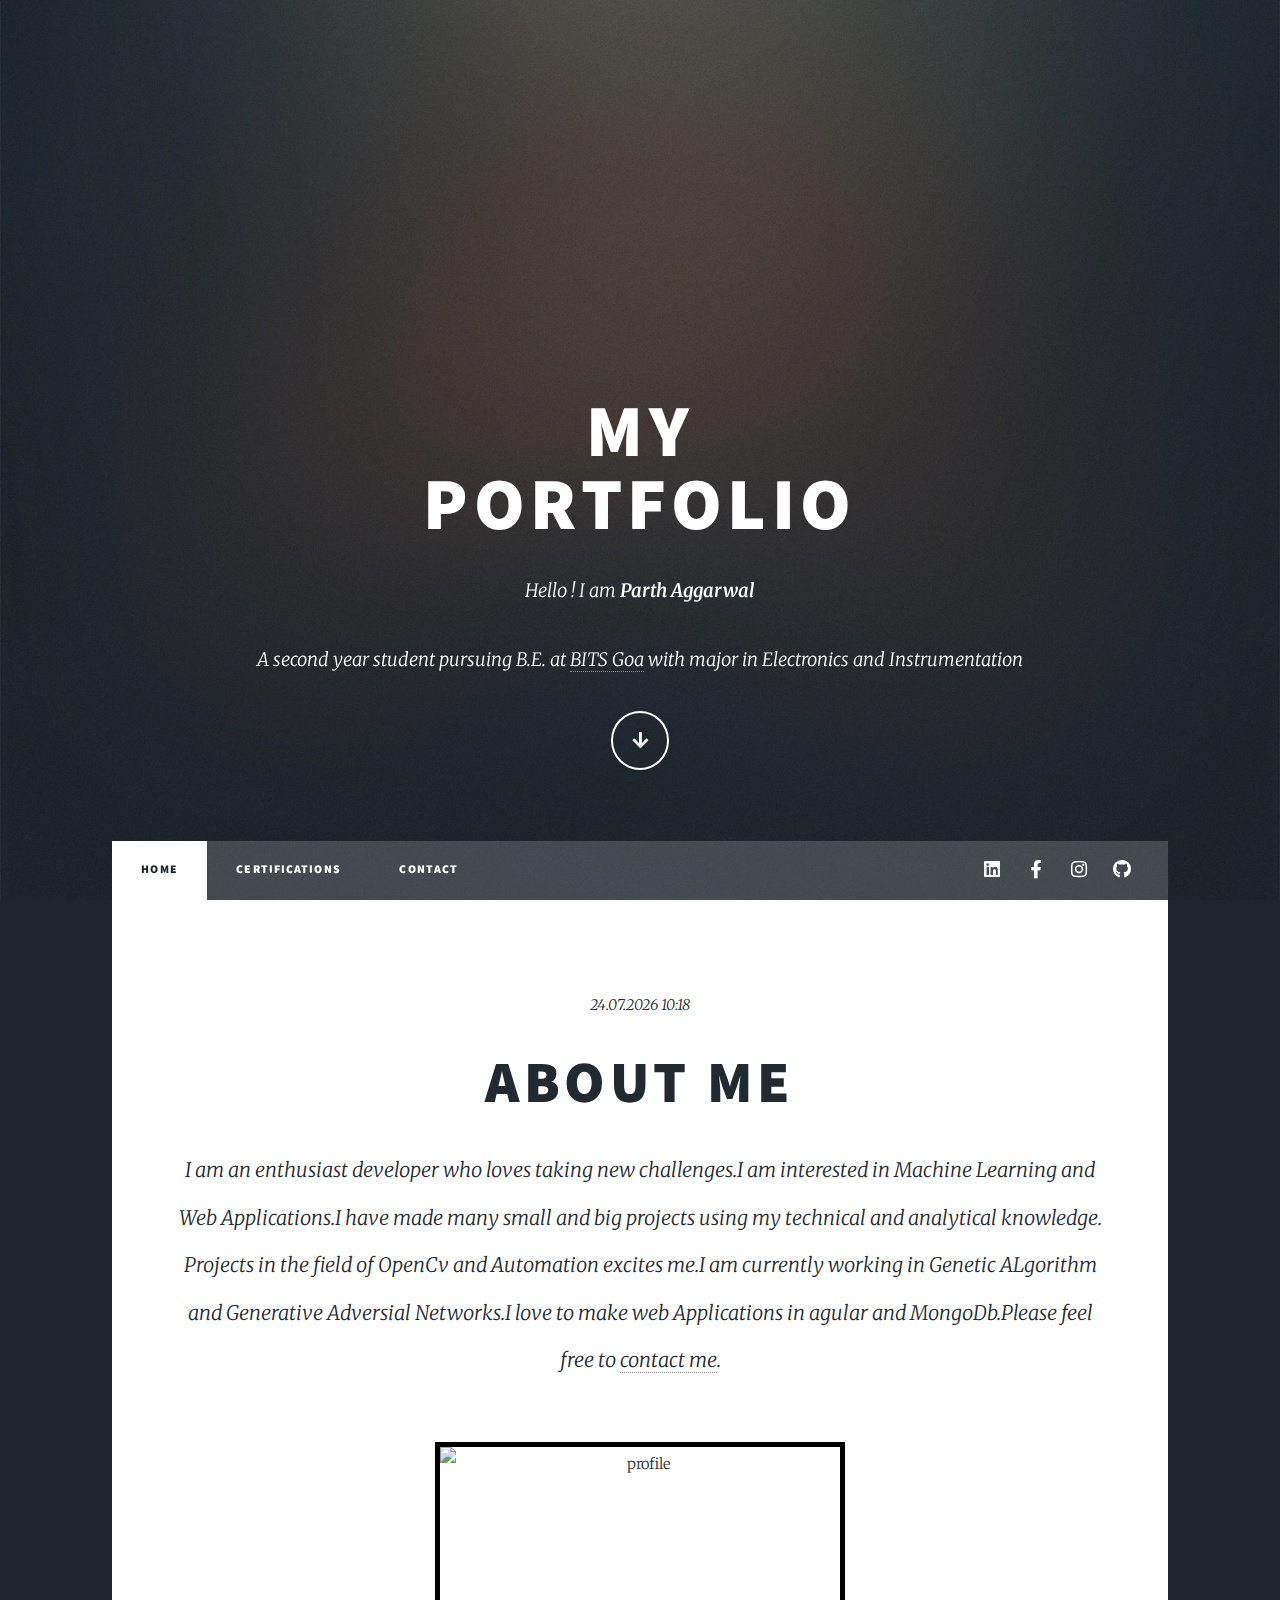
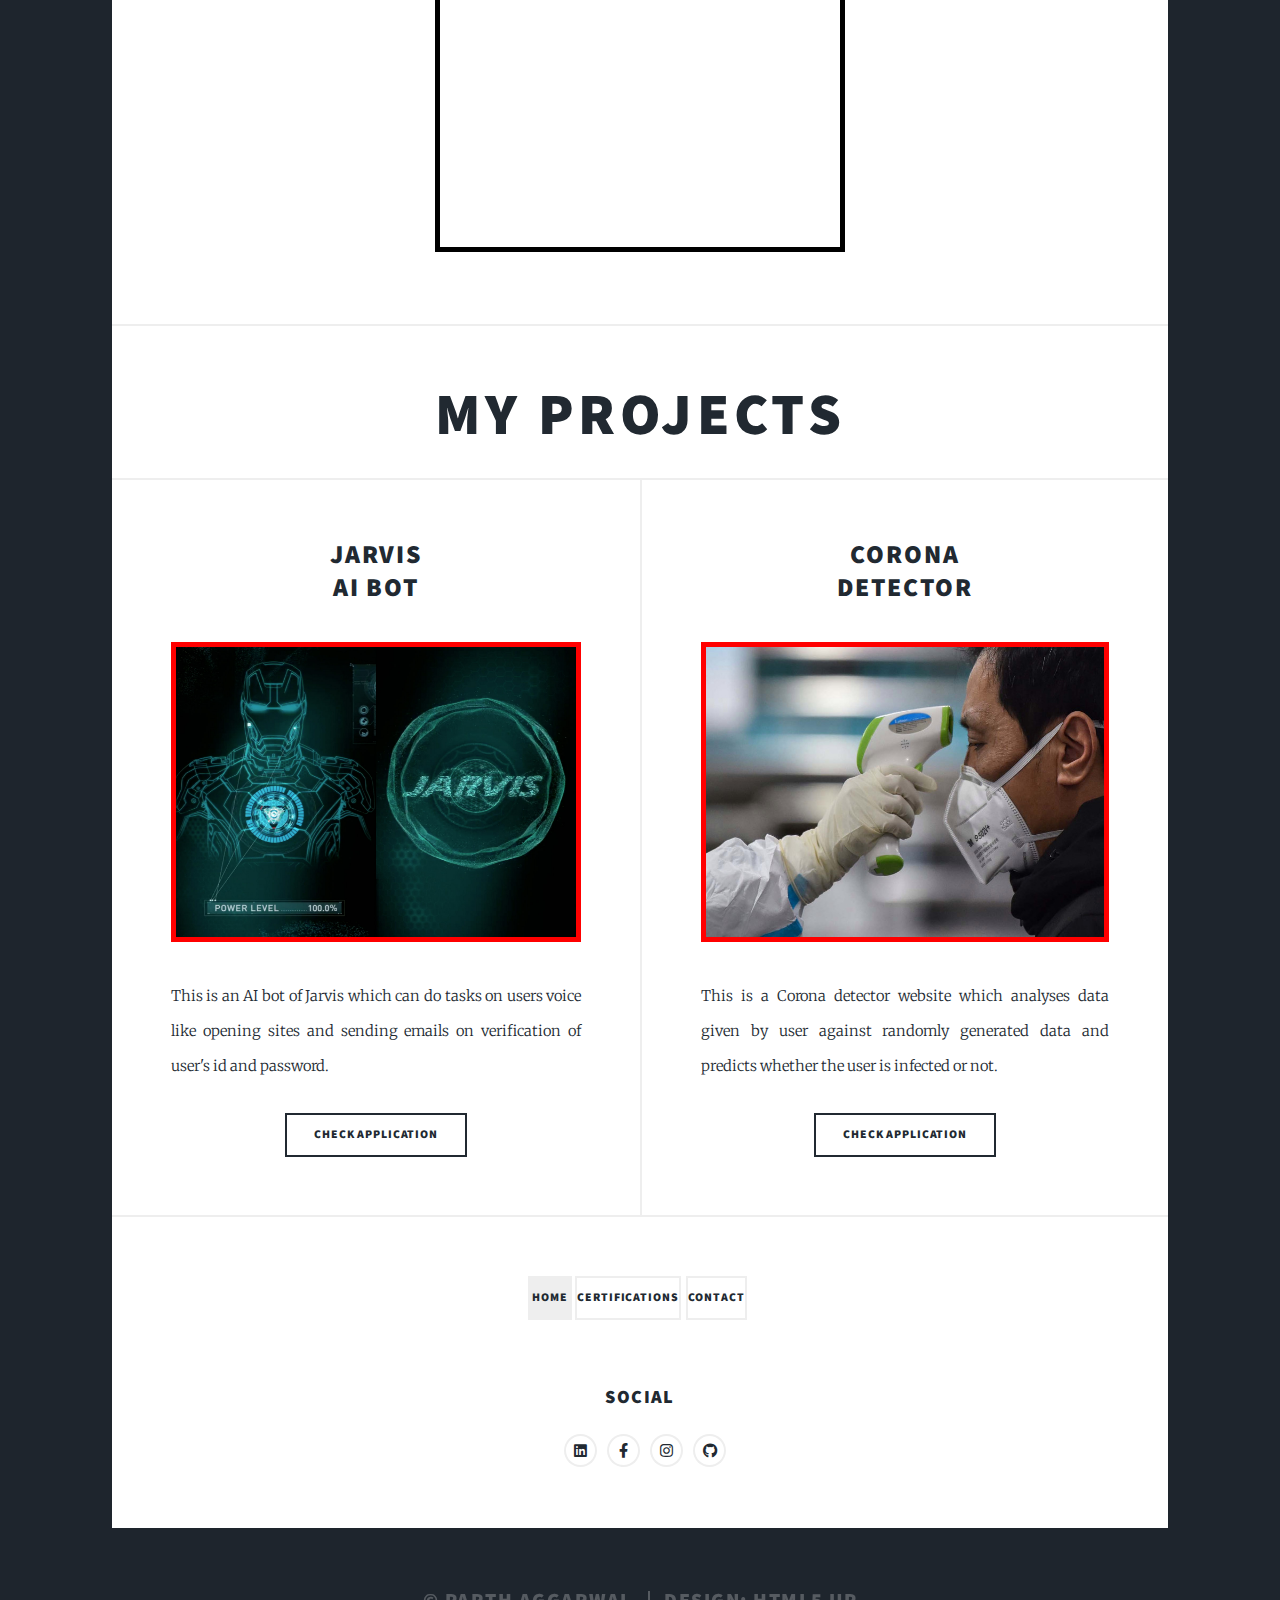
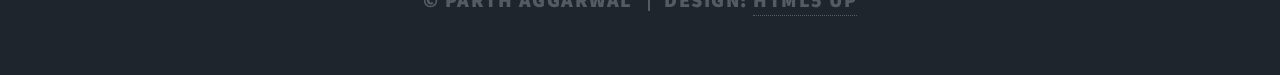
==== commit 59589e23: "URL expired" ====
--- a/index.html
+++ b/index.html
@@ -63,7 +63,7 @@
 										Projects in the field of OpenCv and Automation excites me.I am currently working in Genetic ALgorithm and Generative Adversial Networks.I love to make web Applications in agular and MongoDb.Please feel free to <a href="contact.html"> contact me</a>. 
 									</p>
 								</header>
-								<a href="#" class="image main"><img src="https://bit.ly/3bOU0E6" alt="profile" height="400 px" width="400px"></a>
+								<a href="#" class="image main"><img src="https://scontent.fdel27-1.fna.fbcdn.net/v/t31.0-8/p960x960/11792073_917896438269378_148604068274882163_o.jpg?_nc_cat=110&_nc_sid=85a577&_nc_ohc=924kEsrvK_0AX_KqgP_&_nc_ht=scontent.fdel27-1.fna&_nc_tp=6&oh=cfb930d4d7a62961d5c57cfd909f195e&oe=5F10BA9B" alt="profile" height="400 px" width="400px"></a>
 								
 							</article>
 							
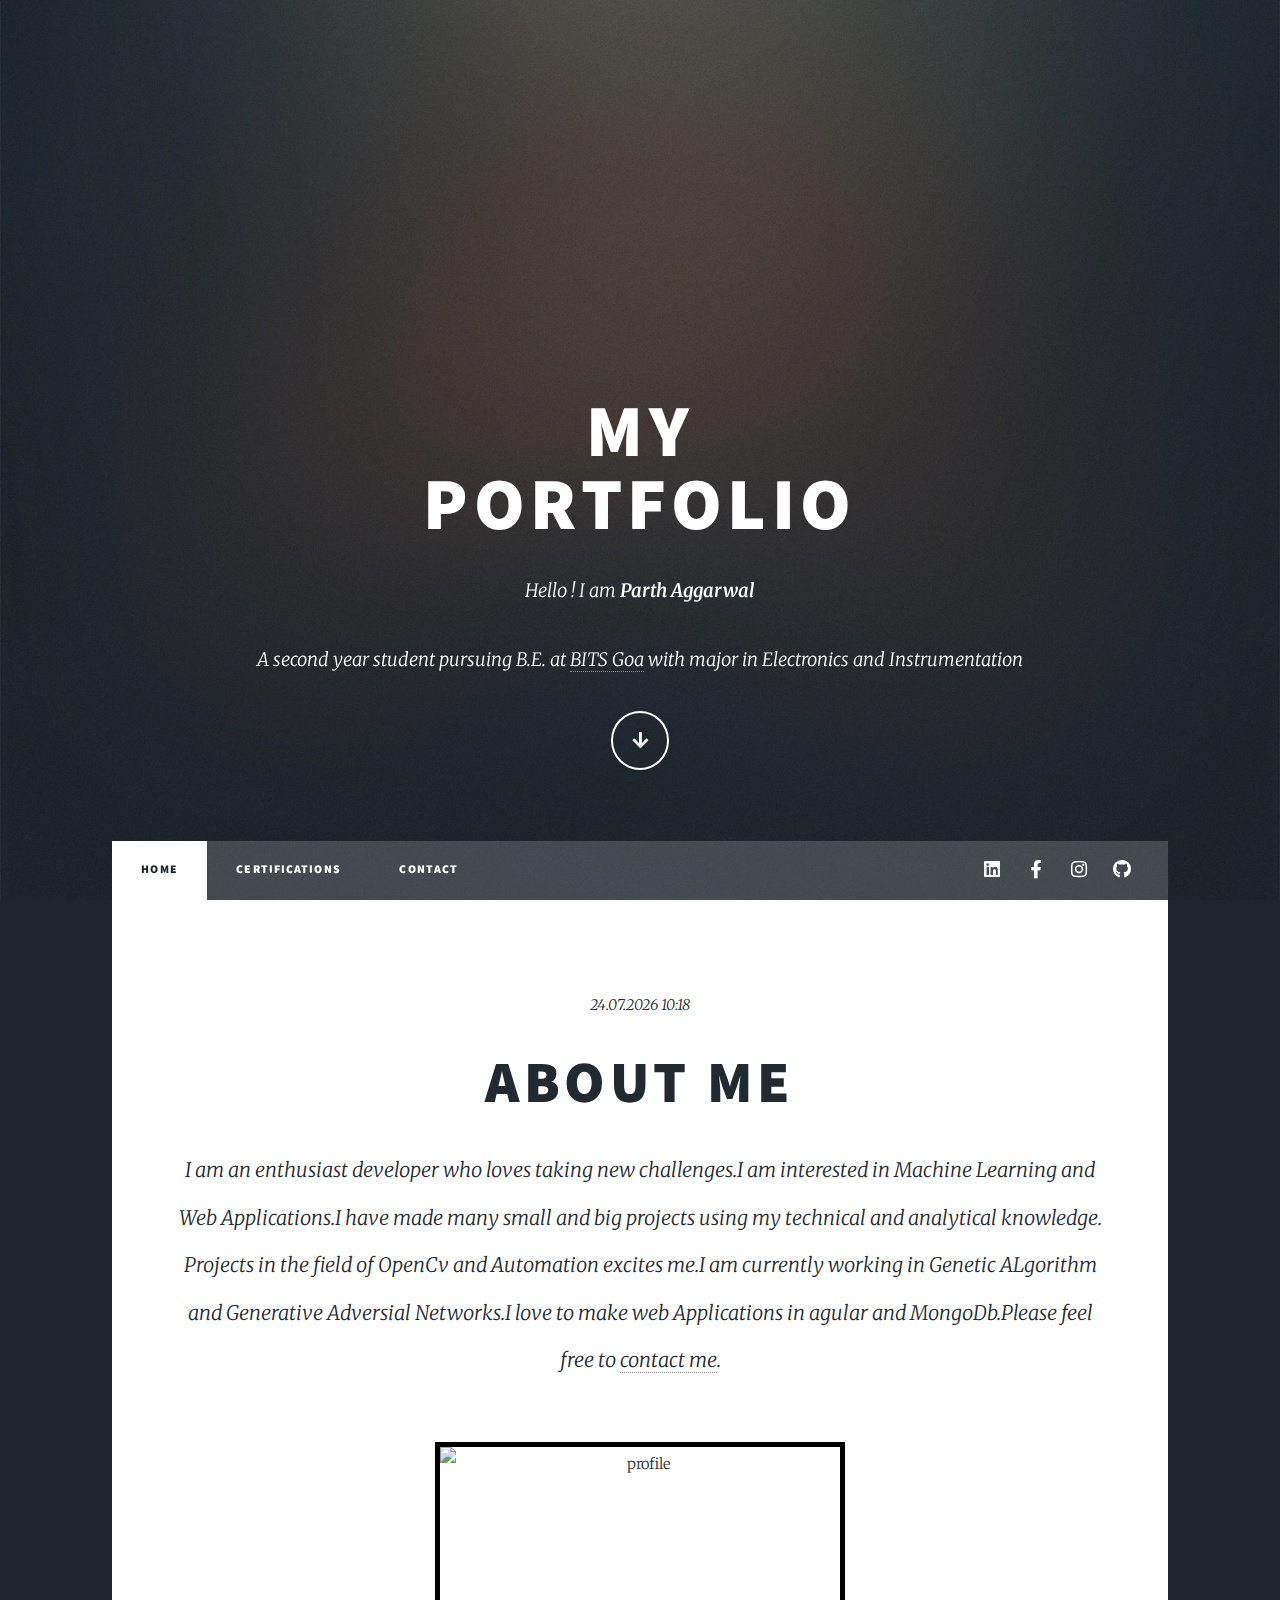
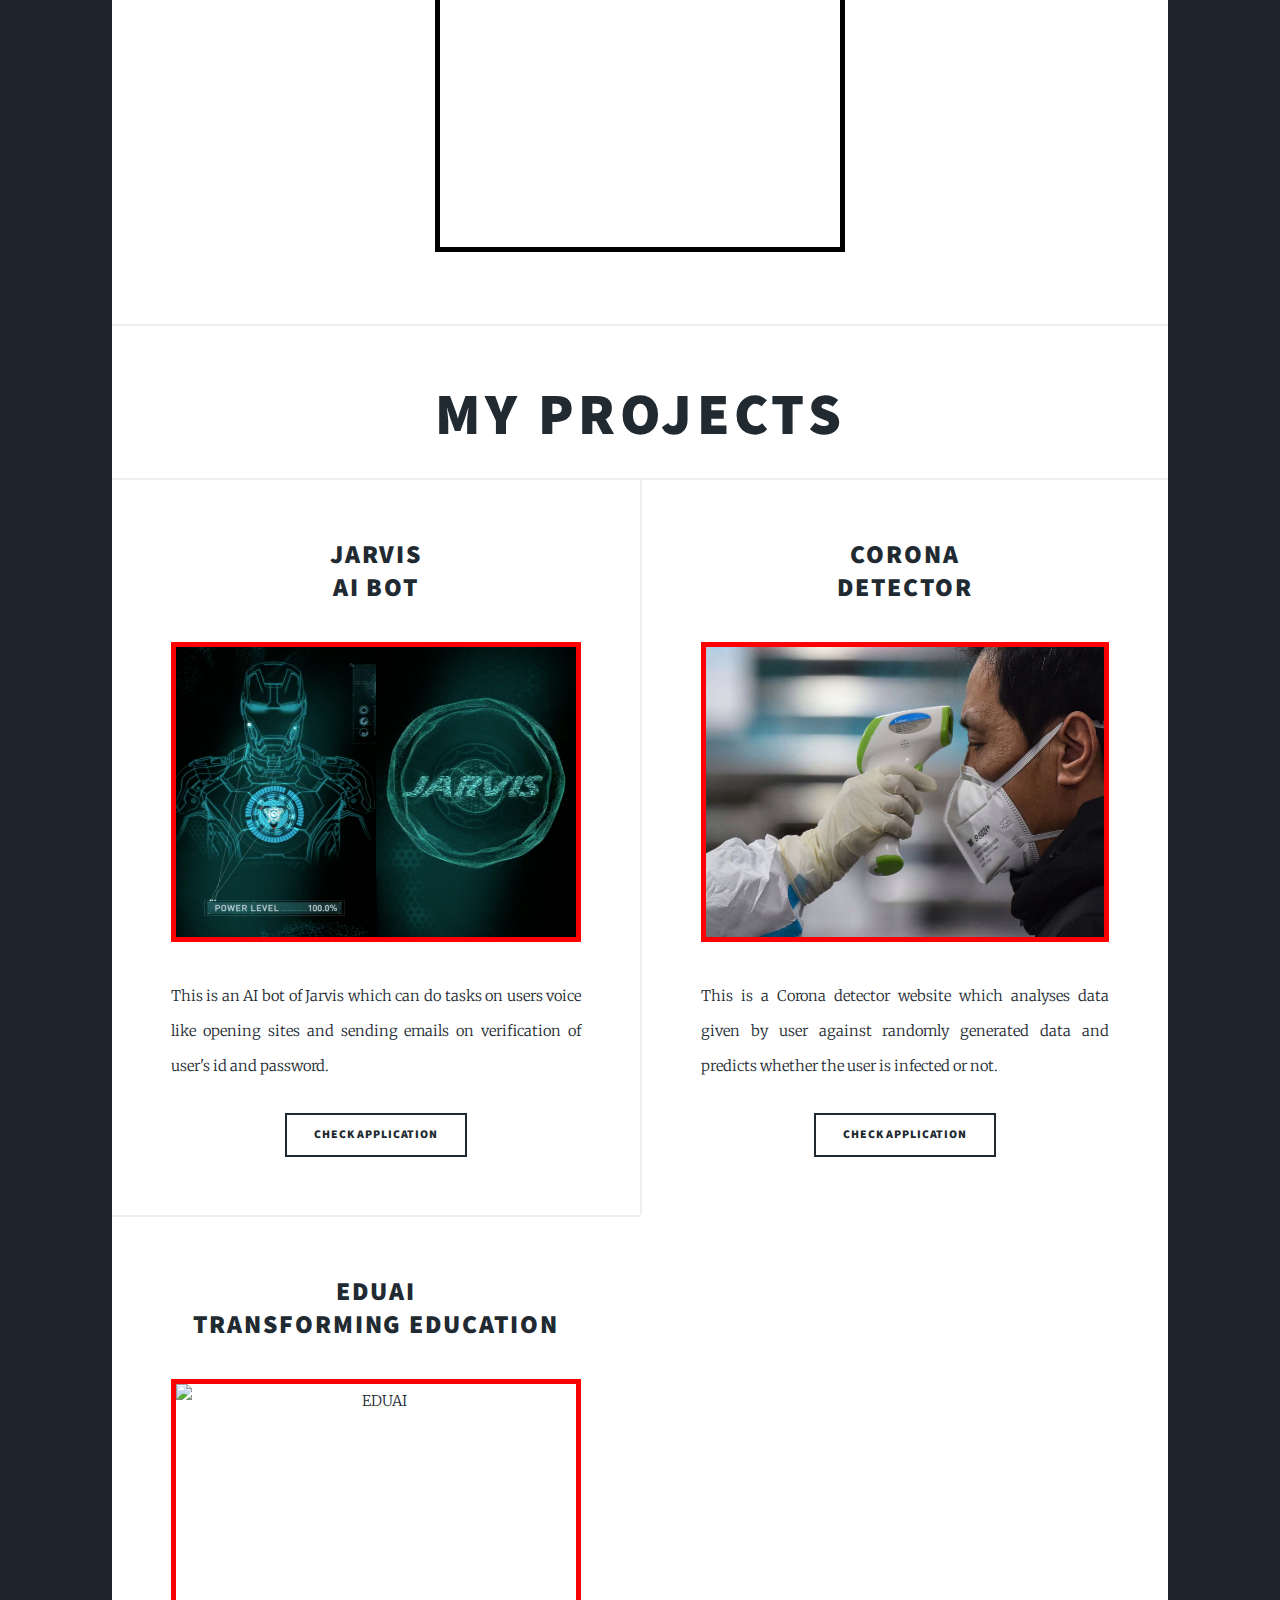
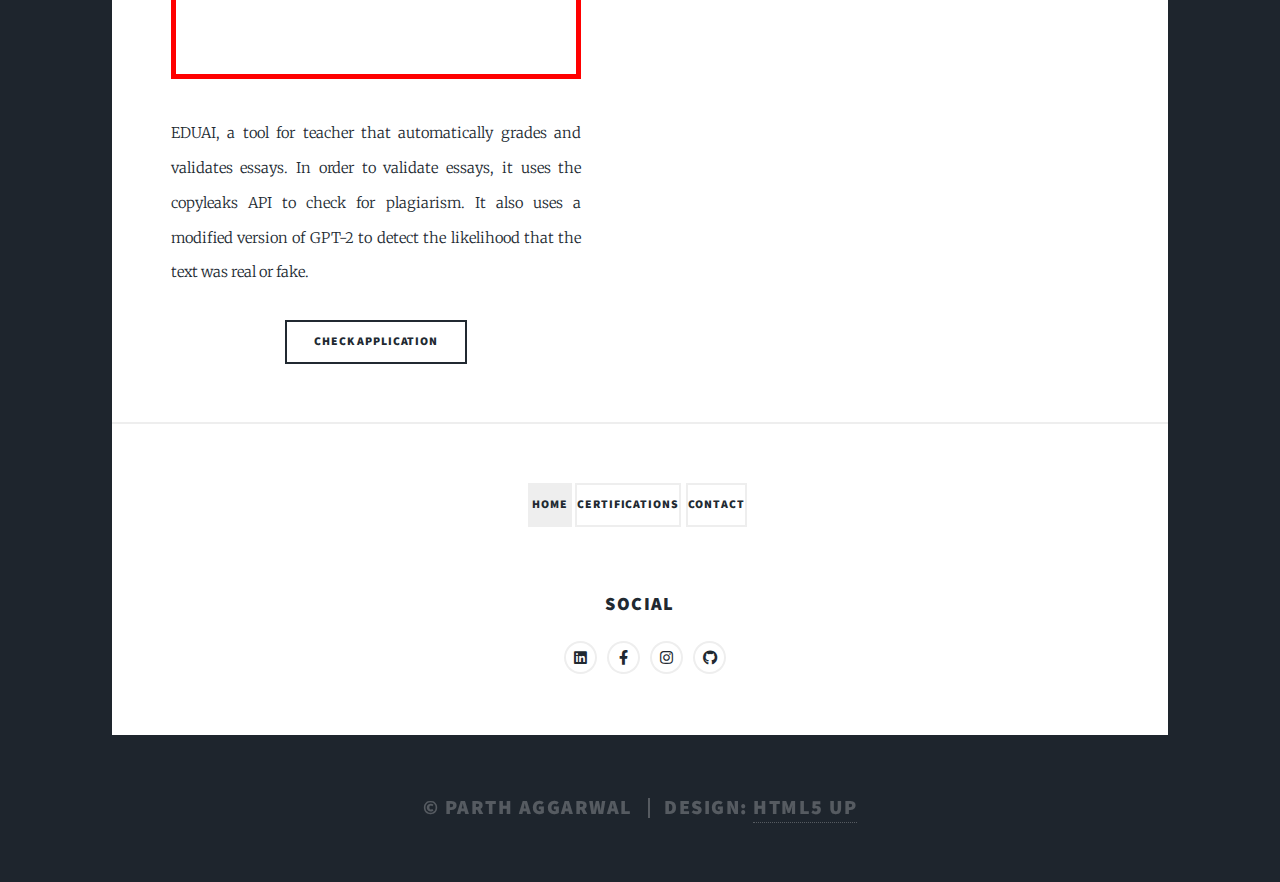
==== commit 79faf7d4: "EDUAI added" ====
--- a/index.html
+++ b/index.html
@@ -63,7 +63,7 @@
 										Projects in the field of OpenCv and Automation excites me.I am currently working in Genetic ALgorithm and Generative Adversial Networks.I love to make web Applications in agular and MongoDb.Please feel free to <a href="contact.html"> contact me</a>. 
 									</p>
 								</header>
-								<a href="#" class="image main"><img src="https://scontent.fdel27-1.fna.fbcdn.net/v/t31.0-8/p960x960/11792073_917896438269378_148604068274882163_o.jpg?_nc_cat=110&_nc_sid=85a577&_nc_ohc=924kEsrvK_0AX_KqgP_&_nc_ht=scontent.fdel27-1.fna&_nc_tp=6&oh=cfb930d4d7a62961d5c57cfd909f195e&oe=5F10BA9B" alt="profile" height="400 px" width="400px"></a>
+								<a href="#" class="image main"><img src="https://lh3.googleusercontent.com/[base64]s669-no?authuser=0" alt="profile" height="400 px" width="400px"></a>
 								
 							</article>
 							
@@ -90,6 +90,17 @@
 									<p>This is a Corona detector website which analyses data given by user against randomly generated data and predicts whether the user is infected or not.</p>
 									<ul class="actions special">
 										<li><a href="https://github.com/aparth33/CoronaDetector" target="blank" class="button">Check Application</a></li>
+									</ul>
+								</article>
+								<article>
+									<header>
+										<h2><a href="#">EDUAI<br />
+										Transforming Education</a></h2>
+									</header>
+									<a href="https://github.com/aparth33/EDUAI" target="blank" class="image fit"><img src="https://lh3.googleusercontent.com/[base64]w645-h501-no?authuser=0" alt="EDUAI" height="300"></a>
+									<p> EDUAI, a tool for teacher that automatically grades and validates essays. In order to validate essays, it uses the copyleaks API to check for plagiarism. It also uses a modified version of GPT-2 to detect the likelihood that the text was real or fake.</p>
+									<ul class="actions special">
+										<li><a href="https://github.com/aparth33/EDUAI" target="blank" class="button">Check Application</a></li>
 									</ul>
 								</article>
 								<!-- <article>
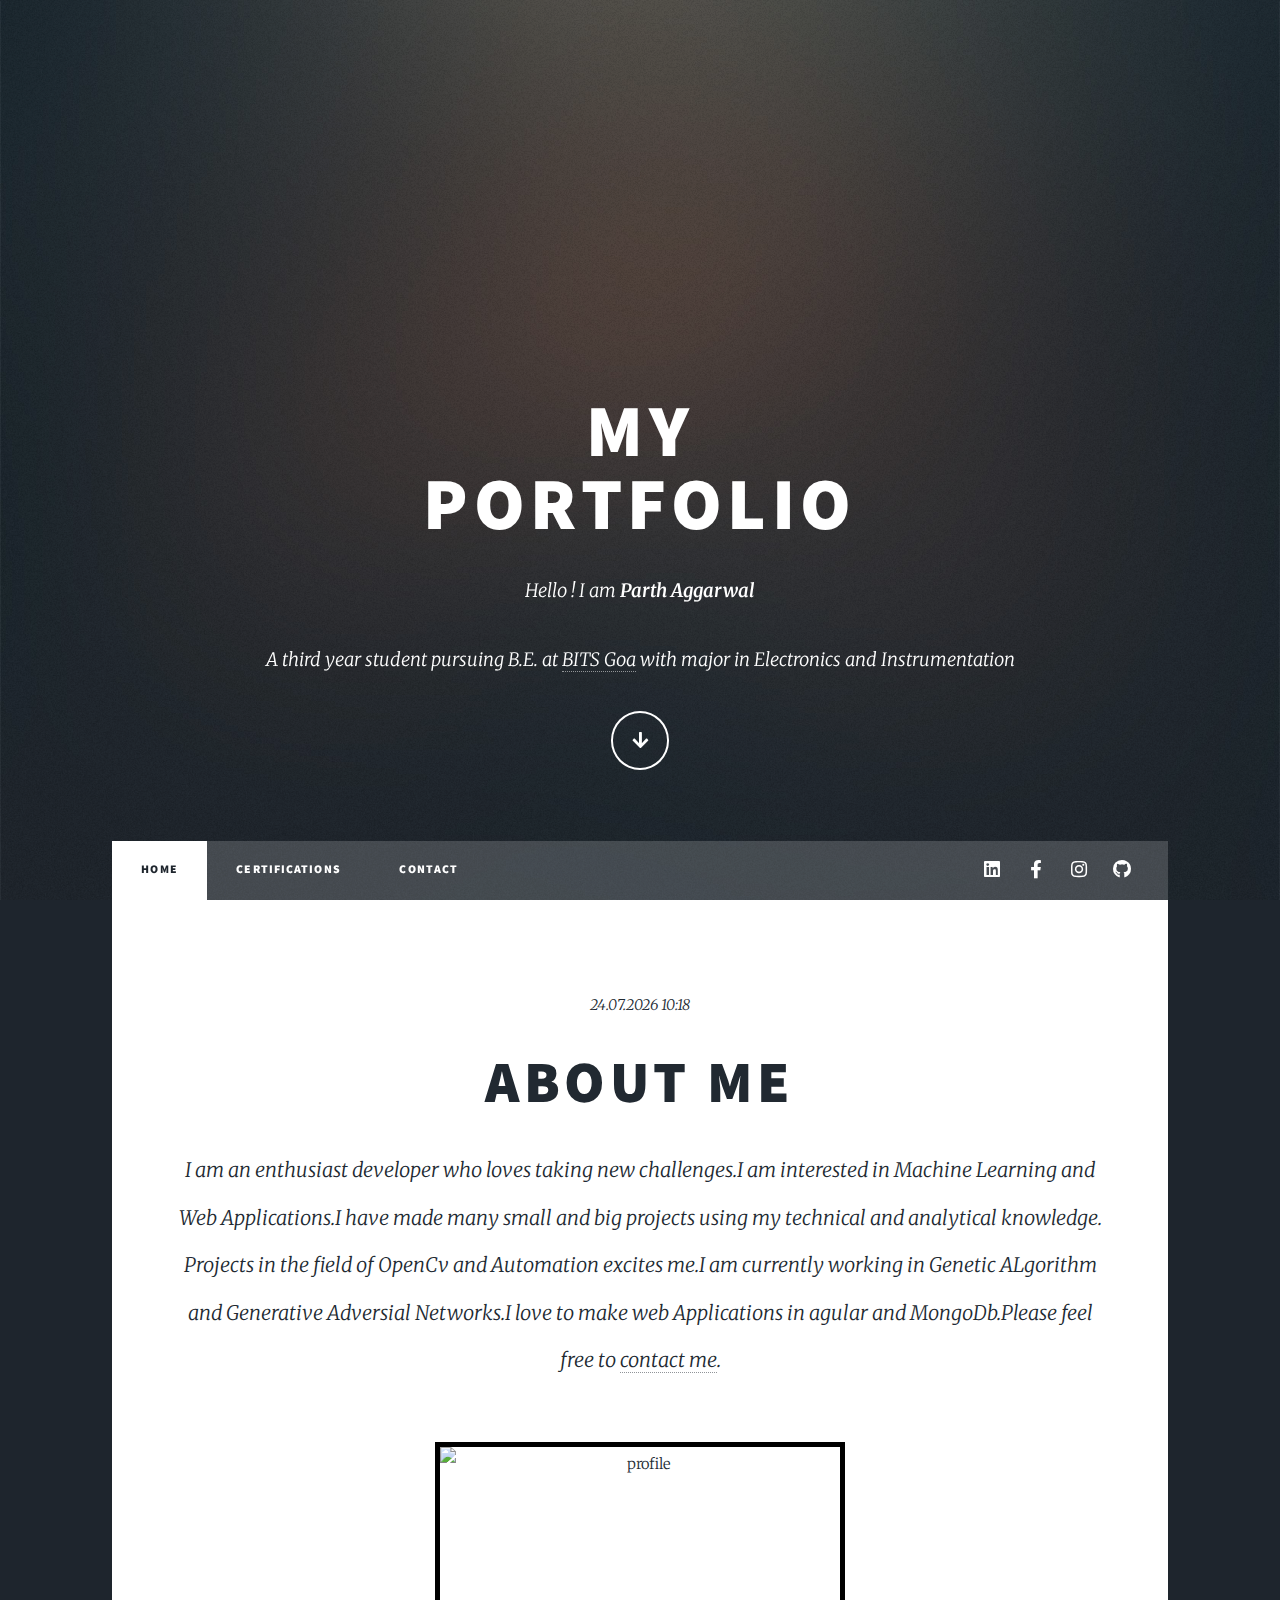
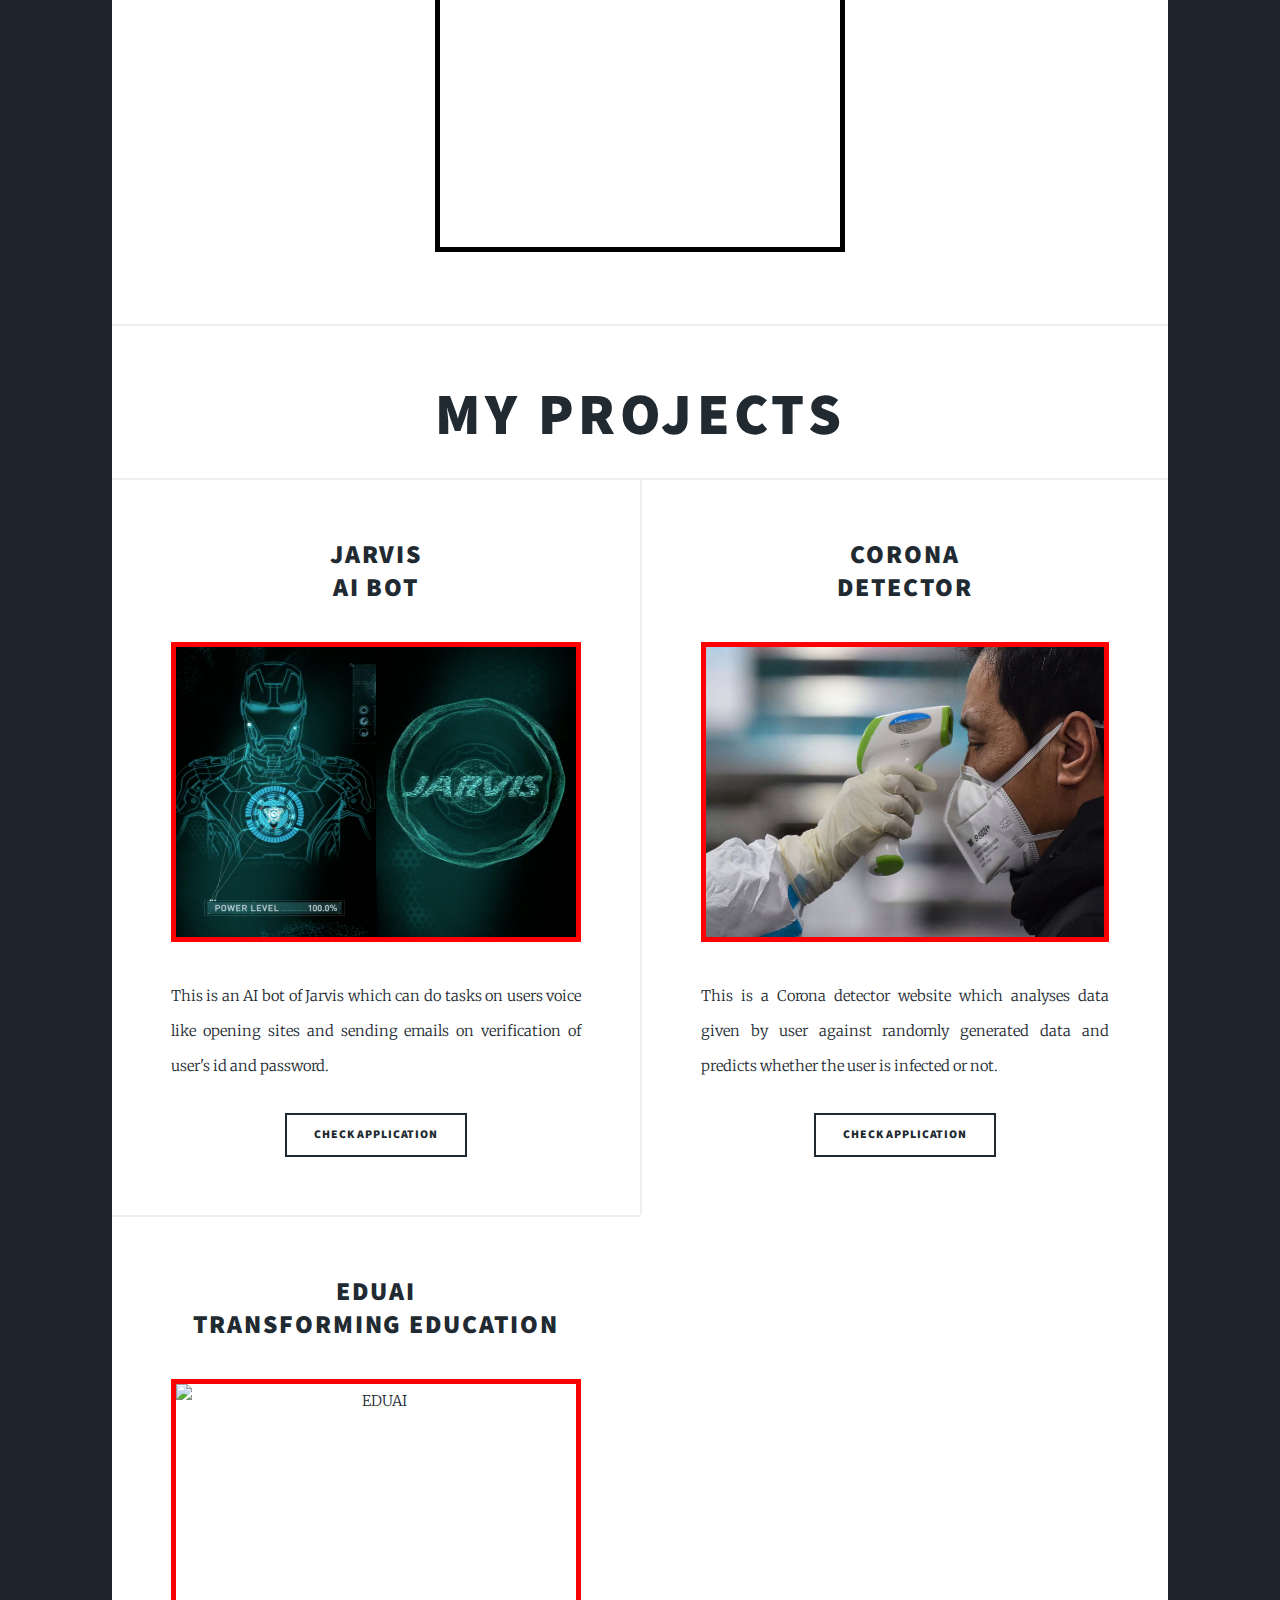
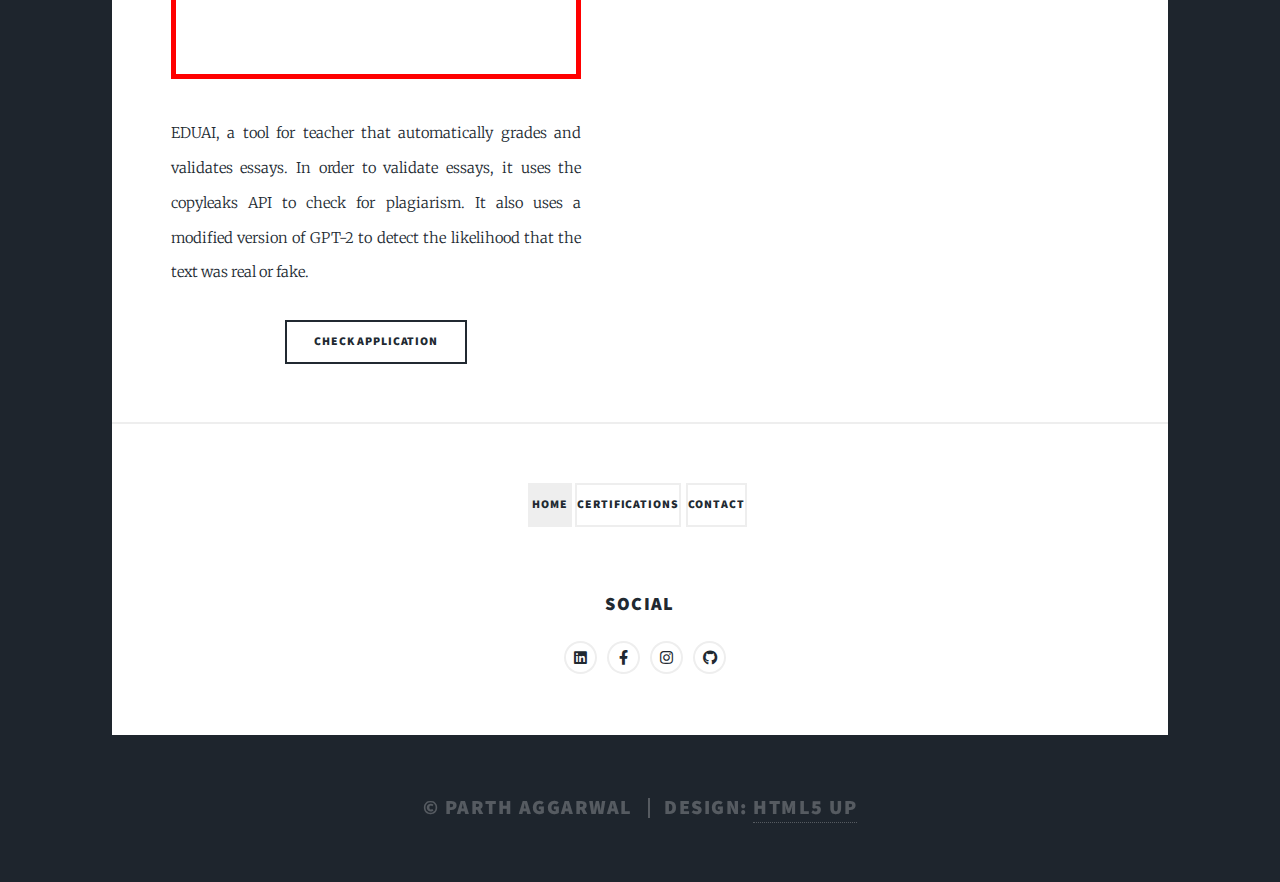
==== commit bd95bbd1: "year changed" ====
--- a/index.html
+++ b/index.html
@@ -21,7 +21,7 @@
 						<h1>My<br />
 						Portfolio</h1>
 						<p>Hello ! I am <b>Parth Aggarwal</b></p>
-						<p>A second year student pursuing B.E. at <a target="_blank" href="https://www.bits-pilani.ac.in/goa/">BITS Goa</a> with major in Electronics and Instrumentation</p>
+						<p>A third year student pursuing B.E. at <a target="_blank" href="https://www.bits-pilani.ac.in/goa/">BITS Goa</a> with major in Electronics and Instrumentation</p>
 						<ul class="actions">
 							<li><a href="#header" class="button icon solid solo fa-arrow-down scrolly">Continue</a></li>
 						</ul>
